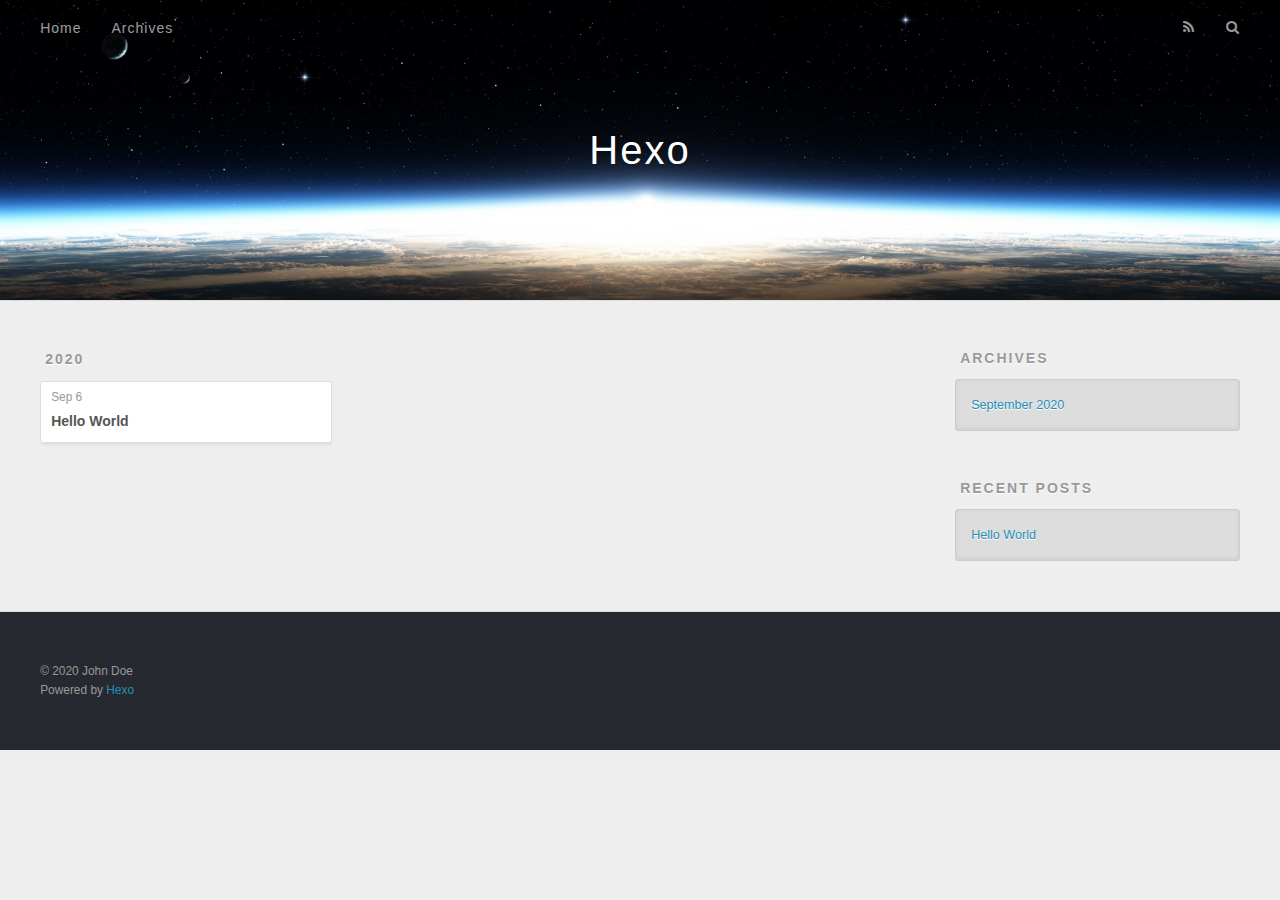
==== archives/index.html @ 48d52464 "Site updated: 2020-09-06 20:49:57" ====
<!DOCTYPE html>
<html>
<head>
  <meta charset="utf-8">
  

  
  <title>Archives | Hexo</title>
  <meta name="viewport" content="width=device-width, initial-scale=1, maximum-scale=1">
  <meta property="og:type" content="website">
<meta property="og:title" content="Hexo">
<meta property="og:url" content="http://example.com/archives/index.html">
<meta property="og:site_name" content="Hexo">
<meta property="og:locale" content="en_US">
<meta property="article:author" content="John Doe">
<meta name="twitter:card" content="summary">
  
    <link rel="alternate" href="/atom.xml" title="Hexo" type="application/atom+xml">
  
  
    <link rel="icon" href="/favicon.png">
  
  
    <link href="//fonts.googleapis.com/css?family=Source+Code+Pro" rel="stylesheet" type="text/css">
  
  
<link rel="stylesheet" href="/css/style.css">

<meta name="generator" content="Hexo 5.1.1"></head>

<body>
  <div id="container">
    <div id="wrap">
      <header id="header">
  <div id="banner"></div>
  <div id="header-outer" class="outer">
    <div id="header-title" class="inner">
      <h1 id="logo-wrap">
        <a href="/" id="logo">Hexo</a>
      </h1>
      
    </div>
    <div id="header-inner" class="inner">
      <nav id="main-nav">
        <a id="main-nav-toggle" class="nav-icon"></a>
        
          <a class="main-nav-link" href="/">Home</a>
        
          <a class="main-nav-link" href="/archives">Archives</a>
        
      </nav>
      <nav id="sub-nav">
        
          <a id="nav-rss-link" class="nav-icon" href="/atom.xml" title="RSS Feed"></a>
        
        <a id="nav-search-btn" class="nav-icon" title="Search"></a>
      </nav>
      <div id="search-form-wrap">
        <form action="//google.com/search" method="get" accept-charset="UTF-8" class="search-form"><input type="search" name="q" class="search-form-input" placeholder="Search"><button type="submit" class="search-form-submit">&#xF002;</button><input type="hidden" name="sitesearch" value="http://example.com"></form>
      </div>
    </div>
  </div>
</header>
      <div class="outer">
        <section id="main">
  
  
    
    
      
      
      <section class="archives-wrap">
        <div class="archive-year-wrap">
          <a href="/archives/2020" class="archive-year">2020</a>
        </div>
        <div class="archives">
    
    <article class="archive-article archive-type-post">
  <div class="archive-article-inner">
    <header class="archive-article-header">
      <a href="/2020/09/06/hello-world/" class="archive-article-date">
  <time datetime="2020-09-06T12:45:45.619Z" itemprop="datePublished">Sep 6</time>
</a>
      
  
    <h1 itemprop="name">
      <a class="archive-article-title" href="/2020/09/06/hello-world/">Hello World</a>
    </h1>
  

    </header>
  </div>
</article>
  
  
    </div></section>
  


</section>
        
          <aside id="sidebar">
  
    

  
    

  
    
  
    
  <div class="widget-wrap">
    <h3 class="widget-title">Archives</h3>
    <div class="widget">
      <ul class="archive-list"><li class="archive-list-item"><a class="archive-list-link" href="/archives/2020/09/">September 2020</a></li></ul>
    </div>
  </div>


  
    
  <div class="widget-wrap">
    <h3 class="widget-title">Recent Posts</h3>
    <div class="widget">
      <ul>
        
          <li>
            <a href="/2020/09/06/hello-world/">Hello World</a>
          </li>
        
      </ul>
    </div>
  </div>

  
</aside>
        
      </div>
      <footer id="footer">
  
  <div class="outer">
    <div id="footer-info" class="inner">
      &copy; 2020 John Doe<br>
      Powered by <a href="http://hexo.io/" target="_blank">Hexo</a>
    </div>
  </div>
</footer>
    </div>
    <nav id="mobile-nav">
  
    <a href="/" class="mobile-nav-link">Home</a>
  
    <a href="/archives" class="mobile-nav-link">Archives</a>
  
</nav>
    

<script src="//ajax.googleapis.com/ajax/libs/jquery/2.0.3/jquery.min.js"></script>


  
<link rel="stylesheet" href="/fancybox/jquery.fancybox.css">

  
<script src="/fancybox/jquery.fancybox.pack.js"></script>




<script src="/js/script.js"></script>




  </div>
</body>
</html>
---- css/style.css ----
body {
  width: 100%;
}
body:before,
body:after {
  content: "";
  display: table;
}
body:after {
  clear: both;
}
html,
body,
div,
span,
applet,
object,
iframe,
h1,
h2,
h3,
h4,
h5,
h6,
p,
blockquote,
pre,
a,
abbr,
acronym,
address,
big,
cite,
code,
del,
dfn,
em,
img,
ins,
kbd,
q,
s,
samp,
small,
strike,
strong,
sub,
sup,
tt,
var,
dl,
dt,
dd,
ol,
ul,
li,
fieldset,
form,
label,
legend,
table,
caption,
tbody,
tfoot,
thead,
tr,
th,
td {
  margin: 0;
  padding: 0;
  border: 0;
  outline: 0;
  font-weight: inherit;
  font-style: inherit;
  font-family: inherit;
  font-size: 100%;
  vertical-align: baseline;
}
body {
  line-height: 1;
  color: #000;
  background: #fff;
}
ol,
ul {
  list-style: none;
}
table {
  border-collapse: separate;
  border-spacing: 0;
  vertical-align: middle;
}
caption,
th,
td {
  text-align: left;
  font-weight: normal;
  vertical-align: middle;
}
a img {
  border: none;
}
input,
button {
  margin: 0;
  padding: 0;
}
input::-moz-focus-inner,
button::-moz-focus-inner {
  border: 0;
  padding: 0;
}
@font-face {
  font-family: FontAwesome;
  font-style: normal;
  font-weight: normal;
  src: url("fonts/fontawesome-webfont.eot?v=#4.0.3");
  src: url("fonts/fontawesome-webfont.eot?#iefix&v=#4.0.3") format("embedded-opentype"), url("fonts/fontawesome-webfont.woff?v=#4.0.3") format("woff"), url("fonts/fontawesome-webfont.ttf?v=#4.0.3") format("truetype"), url("fonts/fontawesome-webfont.svg#fontawesomeregular?v=#4.0.3") format("svg");
}
html,
body,
#container {
  height: 100%;
}
body {
  background: #eee;
  font: 14px -apple-system, BlinkMacSystemFont, "Segoe UI", "Roboto", "Oxygen", "Ubuntu", "Cantarell", "Fira Sans", "Droid Sans", "Helvetica Neue", sans-serif;
  -webkit-text-size-adjust: 100%;
}
.outer {
  max-width: 1220px;
  margin: 0 auto;
  padding: 0 20px;
}
.outer:before,
.outer:after {
  content: "";
  display: table;
}
.outer:after {
  clear: both;
}
.inner {
  display: inline;
  float: left;
  width: 98.33333333333333%;
  margin: 0 0.833333333333333%;
}
.left,
.alignleft {
  float: left;
}
.right,
.alignright {
  float: right;
}
.clear {
  clear: both;
}
#container {
  position: relative;
}
.mobile-nav-on {
  overflow: hidden;
}
#wrap {
  height: 100%;
  width: 100%;
  position: absolute;
  top: 0;
  left: 0;
  -webkit-transition: 0.2s ease-out;
  -moz-transition: 0.2s ease-out;
  -ms-transition: 0.2s ease-out;
  transition: 0.2s ease-out;
  z-index: 1;
  background: #eee;
}
.mobile-nav-on #wrap {
  left: 280px;
}
@media screen and (min-width: 768px) {
  #main {
    display: inline;
    float: left;
    width: 73.33333333333333%;
    margin: 0 0.833333333333333%;
  }
}
.article-date,
.article-category-link,
.archive-year,
.widget-title {
  text-decoration: none;
  text-transform: uppercase;
  letter-spacing: 2px;
  color: #999;
  margin-bottom: 1em;
  margin-left: 5px;
  line-height: 1em;
  text-shadow: 0 1px #fff;
  font-weight: bold;
}
.article-inner,
.archive-article-inner {
  background: #fff;
  -webkit-box-shadow: 1px 2px 3px #ddd;
  box-shadow: 1px 2px 3px #ddd;
  border: 1px solid #ddd;
  border-radius: 3px;
}
.article-entry h1,
.widget h1 {
  font-size: 2em;
}
.article-entry h2,
.widget h2 {
  font-size: 1.5em;
}
.article-entry h3,
.widget h3 {
  font-size: 1.3em;
}
.article-entry h4,
.widget h4 {
  font-size: 1.2em;
}
.article-entry h5,
.widget h5 {
  font-size: 1em;
}
.article-entry h6,
.widget h6 {
  font-size: 1em;
  color: #999;
}
.article-entry hr,
.widget hr {
  border: 1px dashed #ddd;
}
.article-entry strong,
.widget strong {
  font-weight: bold;
}
.article-entry em,
.widget em,
.article-entry cite,
.widget cite {
  font-style: italic;
}
.article-entry sup,
.widget sup,
.article-entry sub,
.widget sub {
  font-size: 0.75em;
  line-height: 0;
  position: relative;
  vertical-align: baseline;
}
.article-entry sup,
.widget sup {
  top: -0.5em;
}
.article-entry sub,
.widget sub {
  bottom: -0.2em;
}
.article-entry small,
.widget small {
  font-size: 0.85em;
}
.article-entry acronym,
.widget acronym,
.article-entry abbr,
.widget abbr {
  border-bottom: 1px dotted;
}
.article-entry ul,
.widget ul,
.article-entry ol,
.widget ol,
.article-entry dl,
.widget dl {
  margin: 0 20px;
  line-height: 1.6em;
}
.article-entry ul ul,
.widget ul ul,
.article-entry ol ul,
.widget ol ul,
.article-entry ul ol,
.widget ul ol,
.article-entry ol ol,
.widget ol ol {
  margin-top: 0;
  margin-bottom: 0;
}
.article-entry ul,
.widget ul {
  list-style: disc;
}
.article-entry ol,
.widget ol {
  list-style: decimal;
}
.article-entry dt,
.widget dt {
  font-weight: bold;
}
#header {
  height: 300px;
  position: relative;
  border-bottom: 1px solid #ddd;
}
#header:before,
#header:after {
  content: "";
  position: absolute;
  left: 0;
  right: 0;
  height: 40px;
}
#header:before {
  top: 0;
  background: -webkit-linear-gradient(rgba(0,0,0,0.2), transparent);
  background: -moz-linear-gradient(rgba(0,0,0,0.2), transparent);
  background: -ms-linear-gradient(rgba(0,0,0,0.2), transparent);
  background: linear-gradient(rgba(0,0,0,0.2), transparent);
}
#header:after {
  bottom: 0;
  background: -webkit-linear-gradient(transparent, rgba(0,0,0,0.2));
  background: -moz-linear-gradient(transparent, rgba(0,0,0,0.2));
  background: -ms-linear-gradient(transparent, rgba(0,0,0,0.2));
  background: linear-gradient(transparent, rgba(0,0,0,0.2));
}
#header-outer {
  height: 100%;
  position: relative;
}
#header-inner {
  position: relative;
  overflow: hidden;
}
#banner {
  position: absolute;
  top: 0;
  left: 0;
  width: 100%;
  height: 100%;
  background: url("images/banner.jpg") center #000;
  -webkit-background-size: cover;
  -moz-background-size: cover;
  background-size: cover;
  z-index: -1;
}
#header-title {
  text-align: center;
  height: 40px;
  position: absolute;
  top: 50%;
  left: 0;
  margin-top: -20px;
}
#logo,
#subtitle {
  text-decoration: none;
  color: #fff;
  font-weight: 300;
  text-shadow: 0 1px 4px rgba(0,0,0,0.3);
}
#logo {
  font-size: 40px;
  line-height: 40px;
  letter-spacing: 2px;
}
#subtitle {
  font-size: 16px;
  line-height: 16px;
  letter-spacing: 1px;
}
#subtitle-wrap {
  margin-top: 16px;
}
#main-nav {
  float: left;
  margin-left: -15px;
}
.nav-icon,
.main-nav-link {
  float: left;
  color: #fff;
  opacity: 0.6;
  text-decoration: none;
  text-shadow: 0 1px rgba(0,0,0,0.2);
  -webkit-transition: opacity 0.2s;
  -moz-transition: opacity 0.2s;
  -ms-transition: opacity 0.2s;
  transition: opacity 0.2s;
  display: block;
  padding: 20px 15px;
}
.nav-icon:hover,
.main-nav-link:hover {
  opacity: 1;
}
.nav-icon {
  font-family: FontAwesome;
  text-align: center;
  font-size: 14px;
  width: 14px;
  height: 14px;
  padding: 20px 15px;
  position: relative;
  cursor: pointer;
}
.main-nav-link {
  font-weight: 300;
  letter-spacing: 1px;
}
@media screen and (max-width: 479px) {
  .main-nav-link {
    display: none;
  }
}
#main-nav-toggle {
  display: none;
}
#main-nav-toggle:before {
  content: "\f0c9";
}
@media screen and (max-width: 479px) {
  #main-nav-toggle {
    display: block;
  }
}
#sub-nav {
  float: right;
  margin-right: -15px;
}
#nav-rss-link:before {
  content: "\f09e";
}
#nav-search-btn:before {
  content: "\f002";
}
#search-form-wrap {
  position: absolute;
  top: 15px;
  width: 150px;
  height: 30px;
  right: -150px;
  opacity: 0;
  -webkit-transition: 0.2s ease-out;
  -moz-transition: 0.2s ease-out;
  -ms-transition: 0.2s ease-out;
  transition: 0.2s ease-out;
}
#search-form-wrap.on {
  opacity: 1;
  right: 0;
}
@media screen and (max-width: 479px) {
  #search-form-wrap {
    width: 100%;
    right: -100%;
  }
}
.search-form {
  position: absolute;
  top: 0;
  left: 0;
  right: 0;
  background: #fff;
  padding: 5px 15px;
  border-radius: 15px;
  -webkit-box-shadow: 0 0 10px rgba(0,0,0,0.3);
  box-shadow: 0 0 10px rgba(0,0,0,0.3);
}
.search-form-input {
  border: none;
  background: none;
  color: #555;
  width: 100%;
  font: 13px -apple-system, BlinkMacSystemFont, "Segoe UI", "Roboto", "Oxygen", "Ubuntu", "Cantarell", "Fira Sans", "Droid Sans", "Helvetica Neue", sans-serif;
  outline: none;
}
.search-form-input::-webkit-search-results-decoration,
.search-form-input::-webkit-search-cancel-button {
  -webkit-appearance: none;
}
.search-form-submit {
  position: absolute;
  top: 50%;
  right: 10px;
  margin-top: -7px;
  font: 13px FontAwesome;
  border: none;
  background: none;
  color: #bbb;
  cursor: pointer;
}
.search-form-submit:hover,
.search-form-submit:focus {
  color: #777;
}
.article {
  margin: 50px 0;
}
.article-inner {
  overflow: hidden;
}
.article-meta:before,
.article-meta:after {
  content: "";
  display: table;
}
.article-meta:after {
  clear: both;
}
.article-date {
  float: left;
}
.article-category {
  float: left;
  line-height: 1em;
  color: #ccc;
  text-shadow: 0 1px #fff;
  margin-left: 8px;
}
.article-category:before {
  content: "\2022";
}
.article-category-link {
  margin: 0 12px 1em;
}
.article-header {
  padding: 20px 20px 0;
}
.article-title {
  text-decoration: none;
  font-size: 2em;
  font-weight: bold;
  color: #555;
  line-height: 1.1em;
  -webkit-transition: color 0.2s;
  -moz-transition: color 0.2s;
  -ms-transition: color 0.2s;
  transition: color 0.2s;
}
a.article-title:hover {
  color: #258fb8;
}
.article-entry {
  color: #555;
  padding: 0 20px;
}
.article-entry:before,
.article-entry:after {
  content: "";
  display: table;
}
.article-entry:after {
  clear: both;
}
.article-entry p,
.article-entry table {
  line-height: 1.6em;
  margin: 1.6em 0;
}
.article-entry h1,
.article-entry h2,
.article-entry h3,
.article-entry h4,
.article-entry h5,
.article-entry h6 {
  font-weight: bold;
}
.article-entry h1,
.article-entry h2,
.article-entry h3,
.article-entry h4,
.article-entry h5,
.article-entry h6 {
  line-height: 1.1em;
  margin: 1.1em 0;
}
.article-entry a {
  color: #258fb8;
  text-decoration: none;
}
.article-entry a:hover {
  text-decoration: underline;
}
.article-entry ul,
.article-entry ol,
.article-entry dl {
  margin-top: 1.6em;
  margin-bottom: 1.6em;
}
.article-entry img,
.article-entry video {
  max-width: 100%;
  height: auto;
  display: block;
  margin: auto;
}
.article-entry iframe {
  border: none;
}
.article-entry table {
  width: 100%;
  border-collapse: collapse;
  border-spacing: 0;
}
.article-entry th {
  font-weight: bold;
  border-bottom: 3px solid #ddd;
  padding-bottom: 0.5em;
}
.article-entry td {
  border-bottom: 1px solid #ddd;
  padding: 10px 0;
}
.article-entry blockquote {
  font-family: Georgia, "Times New Roman", serif;
  font-size: 1.4em;
  margin: 1.6em 20px;
  text-align: center;
}
.article-entry blockquote footer {
  font-size: 14px;
  margin: 1.6em 0;
  font-family: -apple-system, BlinkMacSystemFont, "Segoe UI", "Roboto", "Oxygen", "Ubuntu", "Cantarell", "Fira Sans", "Droid Sans", "Helvetica Neue", sans-serif;
}
.article-entry blockquote footer cite:before {
  content: "—";
  padding: 0 0.5em;
}
.article-entry .pullquote {
  text-align: left;
  width: 45%;
  margin: 0;
}
.article-entry .pullquote.left {
  margin-left: 0.5em;
  margin-right: 1em;
}
.article-entry .pullquote.right {
  margin-right: 0.5em;
  margin-left: 1em;
}
.article-entry .caption {
  color: #999;
  display: block;
  font-size: 0.9em;
  margin-top: 0.5em;
  position: relative;
  text-align: center;
}
.article-entry .video-container {
  position: relative;
  padding-top: 56.25%;
  height: 0;
  overflow: hidden;
}
.article-entry .video-container iframe,
.article-entry .video-container object,
.article-entry .video-container embed {
  position: absolute;
  top: 0;
  left: 0;
  width: 100%;
  height: 100%;
  margin-top: 0;
}
.article-more-link a {
  display: inline-block;
  line-height: 1em;
  padding: 6px 15px;
  border-radius: 15px;
  background: #eee;
  color: #999;
  text-shadow: 0 1px #fff;
  text-decoration: none;
}
.article-more-link a:hover {
  background: #258fb8;
  color: #fff;
  text-decoration: none;
  text-shadow: 0 1px #1e7293;
}
.article-footer {
  font-size: 0.85em;
  line-height: 1.6em;
  border-top: 1px solid #ddd;
  padding-top: 1.6em;
  margin: 0 20px 20px;
}
.article-footer:before,
.article-footer:after {
  content: "";
  display: table;
}
.article-footer:after {
  clear: both;
}
.article-footer a {
  color: #999;
  text-decoration: none;
}
.article-footer a:hover {
  color: #555;
}
.article-tag-list-item {
  float: left;
  margin-right: 10px;
}
.article-tag-list-link:before {
  content: "#";
}
.article-comment-link {
  float: right;
}
.article-comment-link:before {
  content: "\f075";
  font-family: FontAwesome;
  padding-right: 8px;
}
.article-share-link {
  cursor: pointer;
  float: right;
  margin-left: 20px;
}
.article-share-link:before {
  content: "\f064";
  font-family: FontAwesome;
  padding-right: 6px;
}
#article-nav {
  position: relative;
}
#article-nav:before,
#article-nav:after {
  content: "";
  display: table;
}
#article-nav:after {
  clear: both;
}
@media screen and (min-width: 768px) {
  #article-nav {
    margin: 50px 0;
  }
  #article-nav:before {
    width: 8px;
    height: 8px;
    position: absolute;
    top: 50%;
    left: 50%;
    margin-top: -4px;
    margin-left: -4px;
    content: "";
    border-radius: 50%;
    background: #ddd;
    -webkit-box-shadow: 0 1px 2px #fff;
    box-shadow: 0 1px 2px #fff;
  }
}
.article-nav-link-wrap {
  text-decoration: none;
  text-shadow: 0 1px #fff;
  color: #999;
  -webkit-box-sizing: border-box;
  -moz-box-sizing: border-box;
  box-sizing: border-box;
  margin-top: 50px;
  text-align: center;
  display: block;
}
.article-nav-link-wrap:hover {
  color: #555;
}
@media screen and (min-width: 768px) {
  .article-nav-link-wrap {
    width: 50%;
    margin-top: 0;
  }
}
@media screen and (min-width: 768px) {
  #article-nav-newer {
    float: left;
    text-align: right;
    padding-right: 20px;
  }
}
@media screen and (min-width: 768px) {
  #article-nav-older {
    float: right;
    text-align: left;
    padding-left: 20px;
  }
}
.article-nav-caption {
  text-transform: uppercase;
  letter-spacing: 2px;
  color: #ddd;
  line-height: 1em;
  font-weight: bold;
}
#article-nav-newer .article-nav-caption {
  margin-right: -2px;
}
.article-nav-title {
  font-size: 0.85em;
  line-height: 1.6em;
  margin-top: 0.5em;
}
.article-share-box {
  position: absolute;
  display: none;
  background: #fff;
  -webkit-box-shadow: 1px 2px 10px rgba(0,0,0,0.2);
  box-shadow: 1px 2px 10px rgba(0,0,0,0.2);
  border-radius: 3px;
  margin-left: -145px;
  overflow: hidden;
  z-index: 1;
}
.article-share-box.on {
  display: block;
}
.article-share-input {
  width: 100%;
  background: none;
  -webkit-box-sizing: border-box;
  -moz-box-sizing: border-box;
  box-sizing: border-box;
  font: 14px -apple-system, BlinkMacSystemFont, "Segoe UI", "Roboto", "Oxygen", "Ubuntu", "Cantarell", "Fira Sans", "Droid Sans", "Helvetica Neue", sans-serif;
  padding: 0 15px;
  color: #555;
  outline: none;
  border: 1px solid #ddd;
  border-radius: 3px 3px 0 0;
  height: 36px;
  line-height: 36px;
}
.article-share-links {
  background: #eee;
}
.article-share-links:before,
.article-share-links:after {
  content: "";
  display: table;
}
.article-share-links:after {
  clear: both;
}
.article-share-twitter,
.article-share-facebook,
.article-share-pinterest,
.article-share-google {
  width: 50px;
  height: 36px;
  display: block;
  float: left;
  position: relative;
  color: #999;
  text-shadow: 0 1px #fff;
}
.article-share-twitter:before,
.article-share-facebook:before,
.article-share-pinterest:before,
.article-share-google:before {
  font-size: 20px;
  font-family: FontAwesome;
  width: 20px;
  height: 20px;
  position: absolute;
  top: 50%;
  left: 50%;
  margin-top: -10px;
  margin-left: -10px;
  text-align: center;
}
.article-share-twitter:hover,
.article-share-facebook:hover,
.article-share-pinterest:hover,
.article-share-google:hover {
  color: #fff;
}
.article-share-twitter:before {
  content: "\f099";
}
.article-share-twitter:hover {
  background: #00aced;
  text-shadow: 0 1px #008abe;
}
.article-share-facebook:before {
  content: "\f09a";
}
.article-share-facebook:hover {
  background: #3b5998;
  text-shadow: 0 1px #2f477a;
}
.article-share-pinterest:before {
  content: "\f0d2";
}
.article-share-pinterest:hover {
  background: #cb2027;
  text-shadow: 0 1px #a21a1f;
}
.article-share-google:before {
  content: "\f0d5";
}
.article-share-google:hover {
  background: #dd4b39;
  text-shadow: 0 1px #be3221;
}
.article-gallery {
  background: #000;
  position: relative;
}
.article-gallery-photos {
  position: relative;
  overflow: hidden;
}
.article-gallery-img {
  display: none;
  max-width: 100%;
}
.article-gallery-img:first-child {
  display: block;
}
.article-gallery-img.loaded {
  position: absolute;
  display: block;
}
.article-gallery-img img {
  display: block;
  max-width: 100%;
  margin: 0 auto;
}
#comments {
  background: #fff;
  -webkit-box-shadow: 1px 2px 3px #ddd;
  box-shadow: 1px 2px 3px #ddd;
  padding: 20px;
  border: 1px solid #ddd;
  border-radius: 3px;
  margin: 50px 0;
}
#comments a {
  color: #258fb8;
}
.archives-wrap {
  margin: 50px 0;
}
.archives:before,
.archives:after {
  content: "";
  display: table;
}
.archives:after {
  clear: both;
}
.archive-year-wrap {
  margin-bottom: 1em;
}
.archives {
  -webkit-column-gap: 10px;
  -moz-column-gap: 10px;
  column-gap: 10px;
}
@media screen and (min-width: 480px) and (max-width: 767px) {
  .archives {
    -webkit-column-count: 2;
    -moz-column-count: 2;
    column-count: 2;
  }
}
@media screen and (min-width: 768px) {
  .archives {
    -webkit-column-count: 3;
    -moz-column-count: 3;
    column-count: 3;
  }
}
.archive-article {
  -webkit-column-break-inside: avoid;
  page-break-inside: avoid;
  overflow: hidden;
  break-inside: avoid-column;
}
.archive-article-inner {
  padding: 10px;
  margin-bottom: 15px;
}
.archive-article-title {
  text-decoration: none;
  font-weight: bold;
  color: #555;
  -webkit-transition: color 0.2s;
  -moz-transition: color 0.2s;
  -ms-transition: color 0.2s;
  transition: color 0.2s;
  line-height: 1.6em;
}
.archive-article-title:hover {
  color: #258fb8;
}
.archive-article-footer {
  margin-top: 1em;
}
.archive-article-date {
  color: #999;
  text-decoration: none;
  font-size: 0.85em;
  line-height: 1em;
  margin-bottom: 0.5em;
  display: block;
}
#page-nav {
  margin: 50px auto;
  background: #fff;
  -webkit-box-shadow: 1px 2px 3px #ddd;
  box-shadow: 1px 2px 3px #ddd;
  border: 1px solid #ddd;
  border-radius: 3px;
  text-align: center;
  color: #999;
  overflow: hidden;
}
#page-nav:before,
#page-nav:after {
  content: "";
  display: table;
}
#page-nav:after {
  clear: both;
}
#page-nav a,
#page-nav span {
  padding: 10px 20px;
  line-height: 1;
  height: 2ex;
}
#page-nav a {
  color: #999;
  text-decoration: none;
}
#page-nav a:hover {
  background: #999;
  color: #fff;
}
#page-nav .prev {
  float: left;
}
#page-nav .next {
  float: right;
}
#page-nav .page-number {
  display: inline-block;
}
@media screen and (max-width: 479px) {
  #page-nav .page-number {
    display: none;
  }
}
#page-nav .current {
  color: #555;
  font-weight: bold;
}
#page-nav .space {
  color: #ddd;
}
#footer {
  background: #262a30;
  padding: 50px 0;
  border-top: 1px solid #ddd;
  color: #999;
}
#footer a {
  color: #258fb8;
  text-decoration: none;
}
#footer a:hover {
  text-decoration: underline;
}
#footer-info {
  line-height: 1.6em;
  font-size: 0.85em;
}
.article-entry pre,
.article-entry .highlight {
  background: #2d2d2d;
  margin: 0 -20px;
  padding: 15px 20px;
  border-style: solid;
  border-color: #ddd;
  border-width: 1px 0;
  overflow: auto;
  color: #ccc;
  line-height: 22.400000000000002px;
}
.article-entry .highlight .gutter pre,
.article-entry .gist .gist-file .gist-data .line-numbers {
  color: #666;
  font-size: 0.85em;
}
.article-entry pre,
.article-entry code {
  font-family: "Source Code Pro", Consolas, Monaco, Menlo, Consolas, monospace;
}
.article-entry code {
  background: #eee;
  text-shadow: 0 1px #fff;
  padding: 0 0.3em;
}
.article-entry pre code {
  background: none;
  text-shadow: none;
  padding: 0;
}
.article-entry .highlight pre {
  border: none;
  margin: 0;
  padding: 0;
}
.article-entry .highlight table {
  margin: 0;
  width: auto;
}
.article-entry .highlight td {
  border: none;
  padding: 0;
}
.article-entry .highlight figcaption {
  font-size: 0.85em;
  color: #999;
  line-height: 1em;
  margin-bottom: 1em;
}
.article-entry .highlight figcaption:before,
.article-entry .highlight figcaption:after {
  content: "";
  display: table;
}
.article-entry .highlight figcaption:after {
  clear: both;
}
.article-entry .highlight figcaption a {
  float: right;
}
.article-entry .highlight .gutter pre {
  text-align: right;
  padding-right: 20px;
}
.article-entry .highlight .line {
  height: 22.400000000000002px;
}
.article-entry .highlight .line.marked {
  background: #515151;
}
.article-entry .gist {
  margin: 0 -20px;
  border-style: solid;
  border-color: #ddd;
  border-width: 1px 0;
  background: #2d2d2d;
  padding: 15px 20px 15px 0;
}
.article-entry .gist .gist-file {
  border: none;
  font-family: "Source Code Pro", Consolas, Monaco, Menlo, Consolas, monospace;
  margin: 0;
}
.article-entry .gist .gist-file .gist-data {
  background: none;
  border: none;
}
.article-entry .gist .gist-file .gist-data .line-numbers {
  background: none;
  border: none;
  padding: 0 20px 0 0;
}
.article-entry .gist .gist-file .gist-data .line-data {
  padding: 0 !important;
}
.article-entry .gist .gist-file .highlight {
  margin: 0;
  padding: 0;
  border: none;
}
.article-entry .gist .gist-file .gist-meta {
  background: #2d2d2d;
  color: #999;
  font: 0.85em -apple-system, BlinkMacSystemFont, "Segoe UI", "Roboto", "Oxygen", "Ubuntu", "Cantarell", "Fira Sans", "Droid Sans", "Helvetica Neue", sans-serif;
  text-shadow: 0 0;
  padding: 0;
  margin-top: 1em;
  margin-left: 20px;
}
.article-entry .gist .gist-file .gist-meta a {
  color: #258fb8;
  font-weight: normal;
}
.article-entry .gist .gist-file .gist-meta a:hover {
  text-decoration: underline;
}
pre .comment,
pre .title {
  color: #999;
}
pre .variable,
pre .attribute,
pre .tag,
pre .regexp,
pre .ruby .constant,
pre .xml .tag .title,
pre .xml .pi,
pre .xml .doctype,
pre .html .doctype,
pre .css .id,
pre .css .class,
pre .css .pseudo {
  color: #f2777a;
}
pre .number,
pre .preprocessor,
pre .built_in,
pre .literal,
pre .params,
pre .constant {
  color: #f99157;
}
pre .class,
pre .ruby .class .title,
pre .css .rules .attribute {
  color: #9c9;
}
pre .string,
pre .value,
pre .inheritance,
pre .header,
pre .ruby .symbol,
pre .xml .cdata {
  color: #9c9;
}
pre .css .hexcolor {
  color: #6cc;
}
pre .function,
pre .python .decorator,
pre .python .title,
pre .ruby .function .title,
pre .ruby .title .keyword,
pre .perl .sub,
pre .javascript .title,
pre .coffeescript .title {
  color: #69c;
}
pre .keyword,
pre .javascript .function {
  color: #c9c;
}
@media screen and (max-width: 479px) {
  #mobile-nav {
    position: absolute;
    top: 0;
    left: 0;
    width: 280px;
    height: 100%;
    background: #191919;
    border-right: 1px solid #fff;
  }
}
@media screen and (max-width: 479px) {
  .mobile-nav-link {
    display: block;
    color: #999;
    text-decoration: none;
    padding: 15px 20px;
    font-weight: bold;
  }
  .mobile-nav-link:hover {
    color: #fff;
  }
}
@media screen and (min-width: 768px) {
  #sidebar {
    display: inline;
    float: left;
    width: 23.333333333333332%;
    margin: 0 0.833333333333333%;
  }
}
.widget-wrap {
  margin: 50px 0;
}
.widget {
  color: #777;
  text-shadow: 0 1px #fff;
  background: #ddd;
  -webkit-box-shadow: 0 -1px 4px #ccc inset;
  box-shadow: 0 -1px 4px #ccc inset;
  border: 1px solid #ccc;
  padding: 15px;
  border-radius: 3px;
}
.widget a {
  color: #258fb8;
  text-decoration: none;
}
.widget a:hover {
  text-decoration: underline;
}
.widget ul ul,
.widget ol ul,
.widget dl ul,
.widget ul ol,
.widget ol ol,
.widget dl ol,
.widget ul dl,
.widget ol dl,
.widget dl dl {
  margin-left: 15px;
  list-style: disc;
}
.widget {
  line-height: 1.6em;
  word-wrap: break-word;
  font-size: 0.9em;
}
.widget ul,
.widget ol {
  list-style: none;
  margin: 0;
}
.widget ul ul,
.widget ol ul,
.widget ul ol,
.widget ol ol {
  margin: 0 20px;
}
.widget ul ul,
.widget ol ul {
  list-style: disc;
}
.widget ul ol,
.widget ol ol {
  list-style: decimal;
}
.category-list-count,
.tag-list-count,
.archive-list-count {
  padding-left: 5px;
  color: #999;
  font-size: 0.85em;
}
.category-list-count:before,
.tag-list-count:before,
.archive-list-count:before {
  content: "(";
}
.category-list-count:after,
.tag-list-count:after,
.archive-list-count:after {
  content: ")";
}
.tagcloud a {
  margin-right: 5px;
  display: inline-block;
}
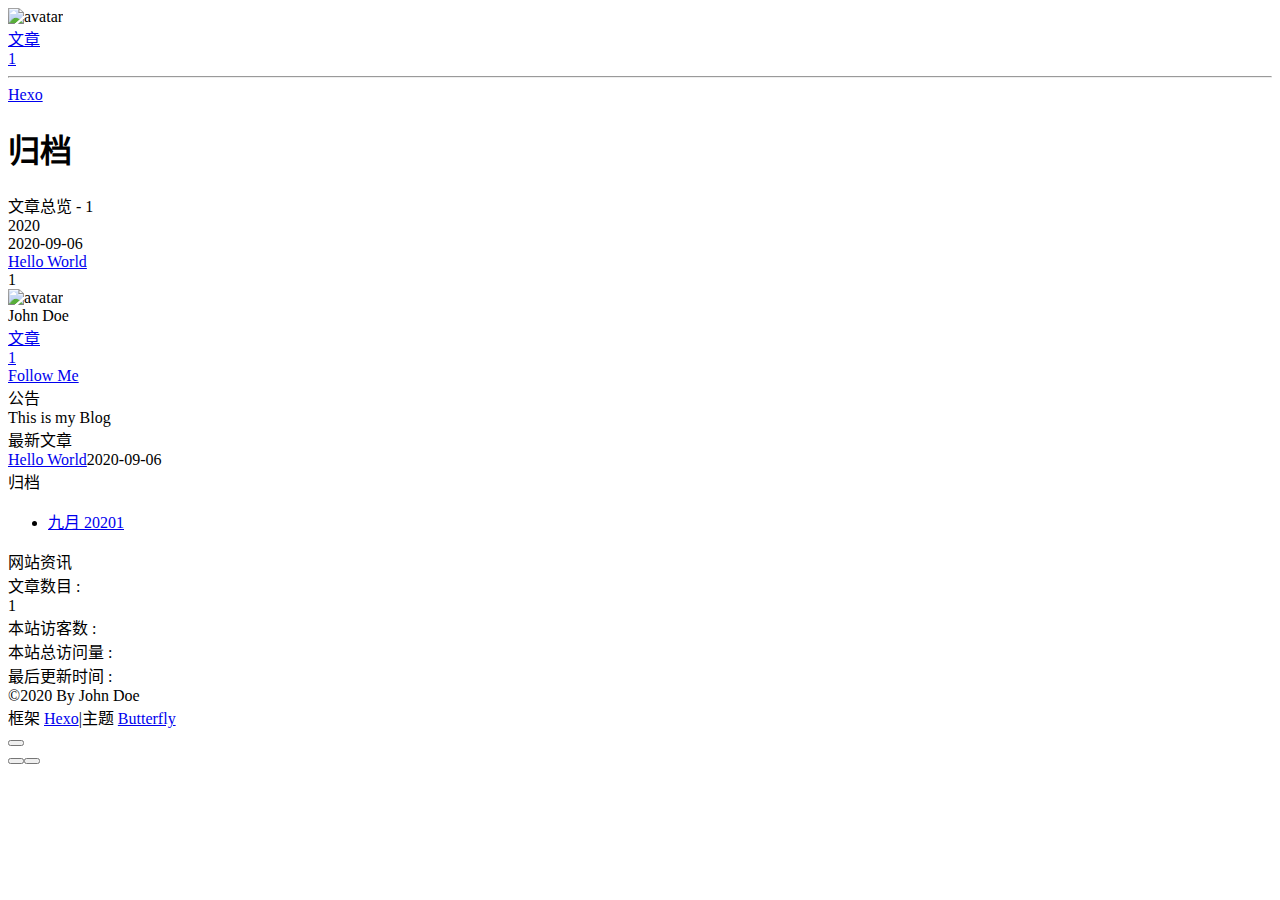
==== commit f7d5ec9c: "Site updated: 2020-09-06 21:33:34" ====
--- a/archives/index.html
+++ b/archives/index.html
@@ -1,178 +1,122 @@
-<!DOCTYPE html>
-<html>
-<head>
-  <meta charset="utf-8">
-  
+<!DOCTYPE html><html lang="zh-CN" data-theme="light"><head><meta charset="UTF-8"><meta http-equiv="X-UA-Compatible" content="IE=edge"><meta name="viewport" content="width=device-width,initial-scale=1"><title>归档 | Hexo</title><meta name="description"><meta name="author" content="John Doe"><meta name="copyright" content="John Doe"><meta name="format-detection" content="telephone=no"><meta name="theme-color" content="#ffffff"><meta http-equiv="Cache-Control" content="no-transform"><meta http-equiv="Cache-Control" content="no-siteapp"><link rel="shortcut icon" href="/img/favicon.png"><link rel="canonical" href="http://example.com/archives/"><link rel="preconnect" href="//cdn.jsdelivr.net"/><link rel="preconnect" href="//busuanzi.ibruce.info"/><meta property="og:type" content="website"><meta property="og:title" content="归档"><meta property="og:url" content="http://example.com/archives/"><meta property="og:site_name" content="Hexo"><meta property="og:description"><meta property="og:image" content="http://example.com/null"><meta property="article:published_time" content="2020-09-06T13:33:33.658Z"><meta property="article:modified_time" content="2020-09-06T13:33:33.658Z"><meta name="twitter:card" content="summary"><link rel="stylesheet" href="/css/index.css"><link rel="stylesheet" href="https://cdn.jsdelivr.net/npm/@fortawesome/fontawesome-free/css/all.min.css"><link rel="stylesheet" href="https://cdn.jsdelivr.net/npm/@fancyapps/fancybox@latest/dist/jquery.fancybox.min.css"><script>var GLOBAL_CONFIG = { 
+  root: '/',
+  hexoversion: '5.1.1',
+  algolia: undefined,
+  localSearch: undefined,
+  translate: undefined,
+  noticeOutdate: undefined,
+  highlight: {"plugin":"highlighjs","highlightCopy":true,"highlightLang":true},
+  copy: {
+    success: '复制成功',
+    error: '复制错误',
+    noSupport: '浏览器不支持'
+  },
+  bookmark: {
+    message_prev: '按',
+    message_next: '键将本页加入书签'
+  },
+  runtime: '',
+  date_suffix: {"one_hour":"刚刚","hours":"小时前","day":"天前"},
+  copyright: undefined,
+  ClickShowText: undefined,
+  medium_zoom: false,
+  fancybox: true,
+  Snackbar: undefined,
+  justifiedGallery: {
+    js: 'https://cdn.jsdelivr.net/npm/justifiedGallery/dist/js/jquery.justifiedGallery.min.js',
+    css: 'https://cdn.jsdelivr.net/npm/justifiedGallery/dist/css/justifiedGallery.min.css'
+  },
+  baiduPush: false,
+  isPhotoFigcaption: false,
+  islazyload: false,
+  isanchor: false
+};
 
-  
-  <title>Archives | Hexo</title>
-  <meta name="viewport" content="width=device-width, initial-scale=1, maximum-scale=1">
-  <meta property="og:type" content="website">
-<meta property="og:title" content="Hexo">
-<meta property="og:url" content="http://example.com/archives/index.html">
-<meta property="og:site_name" content="Hexo">
-<meta property="og:locale" content="en_US">
-<meta property="article:author" content="John Doe">
-<meta name="twitter:card" content="summary">
-  
-    <link rel="alternate" href="/atom.xml" title="Hexo" type="application/atom+xml">
-  
-  
-    <link rel="icon" href="/favicon.png">
-  
-  
-    <link href="//fonts.googleapis.com/css?family=Source+Code+Pro" rel="stylesheet" type="text/css">
-  
-  
-<link rel="stylesheet" href="/css/style.css">
+var saveToLocal = {
+  set: function setWithExpiry(key, value, ttl) {
+    const now = new Date()
+    const expiryDay = ttl * 86400000
+    const item = {
+      value: value,
+      expiry: now.getTime() + expiryDay,
+    }
+    localStorage.setItem(key, JSON.stringify(item))
+    },
 
-<meta name="generator" content="Hexo 5.1.1"></head>
+  get: function getWithExpiry(key) {
+    const itemStr = localStorage.getItem(key)
 
-<body>
-  <div id="container">
-    <div id="wrap">
-      <header id="header">
-  <div id="banner"></div>
-  <div id="header-outer" class="outer">
-    <div id="header-title" class="inner">
-      <h1 id="logo-wrap">
-        <a href="/" id="logo">Hexo</a>
-      </h1>
-      
-    </div>
-    <div id="header-inner" class="inner">
-      <nav id="main-nav">
-        <a id="main-nav-toggle" class="nav-icon"></a>
-        
-          <a class="main-nav-link" href="/">Home</a>
-        
-          <a class="main-nav-link" href="/archives">Archives</a>
-        
-      </nav>
-      <nav id="sub-nav">
-        
-          <a id="nav-rss-link" class="nav-icon" href="/atom.xml" title="RSS Feed"></a>
-        
-        <a id="nav-search-btn" class="nav-icon" title="Search"></a>
-      </nav>
-      <div id="search-form-wrap">
-        <form action="//google.com/search" method="get" accept-charset="UTF-8" class="search-form"><input type="search" name="q" class="search-form-input" placeholder="Search"><button type="submit" class="search-form-submit">&#xF002;</button><input type="hidden" name="sitesearch" value="http://example.com"></form>
-      </div>
-    </div>
-  </div>
-</header>
-      <div class="outer">
-        <section id="main">
-  
-  
-    
-    
-      
-      
-      <section class="archives-wrap">
-        <div class="archive-year-wrap">
-          <a href="/archives/2020" class="archive-year">2020</a>
-        </div>
-        <div class="archives">
-    
-    <article class="archive-article archive-type-post">
-  <div class="archive-article-inner">
-    <header class="archive-article-header">
-      <a href="/2020/09/06/hello-world/" class="archive-article-date">
-  <time datetime="2020-09-06T12:45:45.619Z" itemprop="datePublished">Sep 6</time>
-</a>
-      
-  
-    <h1 itemprop="name">
-      <a class="archive-article-title" href="/2020/09/06/hello-world/">Hello World</a>
-    </h1>
-  
+    if (!itemStr) {
+      return undefined
+    }
+    const item = JSON.parse(itemStr)
+    const now = new Date()
 
-    </header>
-  </div>
-</article>
-  
-  
-    </div></section>
-  
+    if (now.getTime() > item.expiry) {
+      localStorage.removeItem(key)
+      return undefined
+    }
+    return item.value
+  }
+}</script><script id="config_change">var GLOBAL_CONFIG_SITE = { 
+  isPost: false,
+  isHome: false,
+  isHighlightShrink: false,
+  isSidebar: false,
+  postUpdate: '2020-09-06 21:33:33'
+}</script><noscript><style type="text/css">
+#nav {
+  opacity: 1
+}
+.justified-gallery img {
+  opacity: 1
+}
+</style></noscript><script>var activateDarkMode = function () {
+  document.documentElement.setAttribute('data-theme', 'dark')
+  if (document.querySelector('meta[name="theme-color"]') !== null) {
+    document.querySelector('meta[name="theme-color"]').setAttribute('content', '#0d0d0d')
+  }
+}
+var activateLightMode = function () {
+  document.documentElement.setAttribute('data-theme', 'light')
+  if (document.querySelector('meta[name="theme-color"]') !== null) {
+    document.querySelector('meta[name="theme-color"]').setAttribute('content', '#ffffff')
+  }
+}
 
+var autoChangeMode = 'false'
+var t = saveToLocal.get('theme')
+if (autoChangeMode === '1') {
+  var isDarkMode = window.matchMedia('(prefers-color-scheme: dark)').matches
+  var isLightMode = window.matchMedia('(prefers-color-scheme: light)').matches
+  var isNotSpecified = window.matchMedia('(prefers-color-scheme: no-preference)').matches
+  var hasNoSupport = !isDarkMode && !isLightMode && !isNotSpecified
 
-</section>
-        
-          <aside id="sidebar">
-  
-    
-
-  
-    
-
-  
-    
-  
-    
-  <div class="widget-wrap">
-    <h3 class="widget-title">Archives</h3>
-    <div class="widget">
-      <ul class="archive-list"><li class="archive-list-item"><a class="archive-list-link" href="/archives/2020/09/">September 2020</a></li></ul>
-    </div>
-  </div>
-
-
-  
-    
-  <div class="widget-wrap">
-    <h3 class="widget-title">Recent Posts</h3>
-    <div class="widget">
-      <ul>
-        
-          <li>
-            <a href="/2020/09/06/hello-world/">Hello World</a>
-          </li>
-        
-      </ul>
-    </div>
-  </div>
-
-  
-</aside>
-        
-      </div>
-      <footer id="footer">
-  
-  <div class="outer">
-    <div id="footer-info" class="inner">
-      &copy; 2020 John Doe<br>
-      Powered by <a href="http://hexo.io/" target="_blank">Hexo</a>
-    </div>
-  </div>
-</footer>
-    </div>
-    <nav id="mobile-nav">
-  
-    <a href="/" class="mobile-nav-link">Home</a>
-  
-    <a href="/archives" class="mobile-nav-link">Archives</a>
-  
-</nav>
-    
-
-<script src="//ajax.googleapis.com/ajax/libs/jquery/2.0.3/jquery.min.js"></script>
-
-
-  
-<link rel="stylesheet" href="/fancybox/jquery.fancybox.css">
-
-  
-<script src="/fancybox/jquery.fancybox.pack.js"></script>
-
-
-
-
-<script src="/js/script.js"></script>
-
-
-
-
-  </div>
-</body>
-</html>+  if (t === undefined) {
+    if (isLightMode) activateLightMode()
+    else if (isDarkMode) activateDarkMode()
+    else if (isNotSpecified || hasNoSupport) {
+      var now = new Date()
+      var hour = now.getHours()
+      var isNight = hour <= 6 || hour >= 18
+      isNight ? activateDarkMode() : activateLightMode()
+    }
+    window.matchMedia('(prefers-color-scheme: dark)').addListener(function (e) {
+      if (saveToLocal.get('theme') === undefined) {
+        e.matches ? activateDarkMode() : activateLightMode()
+      }
+    })
+  } else if (t === 'light') activateLightMode()
+  else activateDarkMode()
+} else if (autoChangeMode === '2') {
+  now = new Date()
+  hour = now.getHours()
+  isNight = hour <= 6 || hour >= 18
+  if (t === undefined) isNight ? activateDarkMode() : activateLightMode()
+  else if (t === 'light') activateLightMode()
+  else activateDarkMode()
+} else {
+  if (t === 'dark') activateDarkMode()
+  else if (t === 'light') activateLightMode()
+}</script><meta name="generator" content="Hexo 5.1.1"><link rel="alternate" href="/atom.xml" title="Hexo" type="application/atom+xml">
+</head><body><div id="mobile-sidebar"><div id="menu_mask"></div><div id="mobile-sidebar-menus"><div class="mobile_author_icon"><img class="avatar-img" src="/null" onerror="onerror=null;src='/img/friend_404.gif'" alt="avatar"/></div><div class="mobile_post_data"><div class="mobile_data_item is-center"><div class="mobile_data_link"><a href="/archives/"><div class="headline">文章</div><div class="length_num">1</div></a></div></div></div><hr/></div></div><div id="body-wrap"><header class="not-index-bg" id="page-header"><nav id="nav"><span id="blog_name"><a id="site-name" href="/">Hexo</a></span><span id="menus"><span class="close" id="toggle-menu"><a class="site-page"><i class="fas fa-bars fa-fw"></i></a></span></span></nav><div id="page_site-info"><h1 id="site_title">归档</h1></div></header><main class="layout_page" id="content-inner"><div id="archive"><div class="article-sort-title">文章总览 - 1</div><div class="article-sort"><div class="article-sort-item year">2020</div><div class="article-sort-item"><div class="article-sort-item-info"><div class="article-sort-item-time"><i class="far fa-calendar-alt"></i><time class="post-meta-date-created" datetime="2020-09-06T12:45:45.619Z" title="发表于 2020-09-06 20:45:45">2020-09-06</time></div><a class="article-sort-item-title" href="/2020/09/06/hello-world/" title="Hello World">Hello World</a></div></div></div><nav id="pagination"><div class="pagination"><span class="page-number current">1</span></div></nav></div><div class="aside_content" id="aside_content"><div class="card-widget card-info"><div class="card-content"><div class="card-info-avatar is-center"><img class="avatar-img" src="/null" onerror="this.onerror=null;this.src='/img/friend_404.gif'" alt="avatar"/><div class="author-info__name">John Doe</div><div class="author-info__description"></div></div><div class="card-info-data"><div class="card-info-data-item is-center"><a href="/archives/"><div class="headline">文章</div><div class="length_num">1</div></a></div></div><a class="button--animated" id="card-info-btn" target="_blank" rel="noopener" href="https://github.com/xxxxxx"><i class="fab fa-github"></i><span>Follow Me</span></a></div></div><div class="sticky_layout"><div class="card-widget card-announcement"><div class="card-content"><div class="item-headline"><i class="fas fa-bullhorn card-announcement-animation"></i><span>公告</span></div><div class="announcement_content">This is my Blog</div></div></div><div class="card-widget card-recent-post"><div class="card-content"><div class="item-headline"><i class="fas fa-history"></i><span>最新文章</span></div><div class="aside-list"><div class="aside-list-item"><div class="content"><a class="title" href="/2020/09/06/hello-world/" title="Hello World">Hello World</a><time datetime="2020-09-06T12:45:45.619Z" title="发表于 2020-09-06 20:45:45">2020-09-06</time></div></div></div></div></div><div class="card-widget card-archives"><div class="card-content"><div class="item-headline"><i class="fas fa-archive"></i><span>归档</span></div><ul class="card-archive-list"><li class="card-archive-list-item"><a class="card-archive-list-link" href="/archives/2020/09/"><span class="card-archive-list-date">九月 2020</span><span class="card-archive-list-count">1</span></a></li></ul></div></div><div class="card-widget card-webinfo"><div class="card-content"><div class="item-headline"><i class="fas fa-chart-line"></i><span>网站资讯</span></div><div class="webinfo"><div class="webinfo-item"><div class="item-name">文章数目 :</div><div class="item-count">1</div></div><div class="webinfo-item"><div class="item-name">本站访客数 :</div><div class="item-count" id="busuanzi_value_site_uv"></div></div><div class="webinfo-item"><div class="item-name">本站总访问量 :</div><div class="item-count" id="busuanzi_value_site_pv"></div></div><div class="webinfo-item"><div class="item-name">最后更新时间 :</div><div class="item-count" id="last-push-date" data-lastPushDate="2020-09-06T13:33:33.661Z"></div></div></div></div></div></div></div></main><footer id="footer" data-type="color"><div id="footer-wrap"><div class="copyright">&copy;2020 By John Doe</div><div class="framework-info"><span>框架 </span><a target="_blank" rel="noopener" href="https://hexo.io">Hexo</a><span class="footer-separator">|</span><span>主题 </span><a target="_blank" rel="noopener" href="https://github.com/jerryc127/hexo-theme-butterfly">Butterfly</a></div></div></footer></div><section id="rightside"><div id="rightside-config-hide"><button id="darkmode" type="button" title="浅色和深色模式转换"><i class="fas fa-adjust"></i></button></div><div id="rightside-config-show"><button id="rightside_config" type="button" title="设置"><i class="fas fa-cog"></i></button><button id="go-up" type="button" title="回到顶部"><i class="fas fa-arrow-up"></i></button></div></section><div><script src="https://cdn.jsdelivr.net/npm/jquery@latest/dist/jquery.min.js"></script><script src="/js/utils.js"></script><script src="/js/main.js"></script><script src="https://cdn.jsdelivr.net/npm/@fancyapps/fancybox@latest/dist/jquery.fancybox.min.js"></script><div class="js-pjax"><script async src="//busuanzi.ibruce.info/busuanzi/2.3/busuanzi.pure.mini.js"></script></div></div></body></html>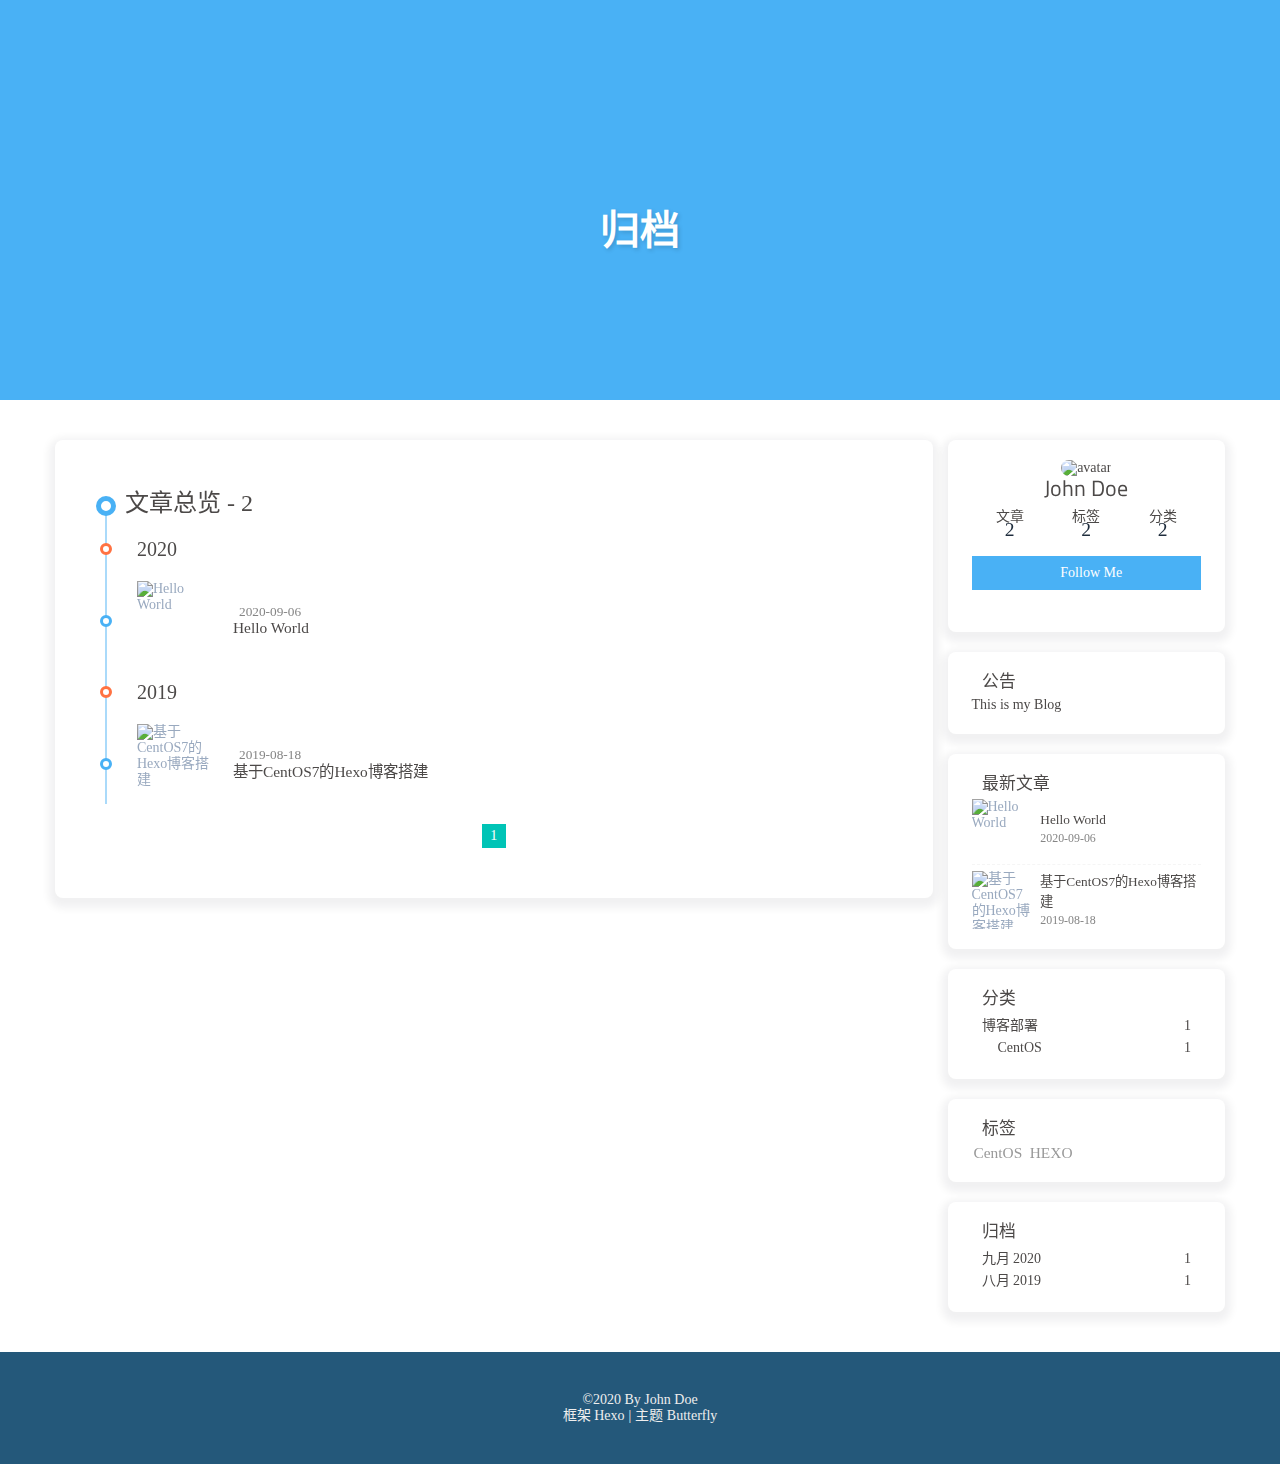
==== commit cd09ab6e: "Site updated: 2020-09-06 21:35:59" ====
--- a/archives/index.html
+++ b/archives/index.html
@@ -1,9 +1,9 @@
-<!DOCTYPE html><html lang="zh-CN" data-theme="light"><head><meta charset="UTF-8"><meta http-equiv="X-UA-Compatible" content="IE=edge"><meta name="viewport" content="width=device-width,initial-scale=1"><title>归档 | Hexo</title><meta name="description"><meta name="author" content="John Doe"><meta name="copyright" content="John Doe"><meta name="format-detection" content="telephone=no"><meta name="theme-color" content="#ffffff"><meta http-equiv="Cache-Control" content="no-transform"><meta http-equiv="Cache-Control" content="no-siteapp"><link rel="shortcut icon" href="/img/favicon.png"><link rel="canonical" href="http://example.com/archives/"><link rel="preconnect" href="//cdn.jsdelivr.net"/><link rel="preconnect" href="//busuanzi.ibruce.info"/><meta property="og:type" content="website"><meta property="og:title" content="归档"><meta property="og:url" content="http://example.com/archives/"><meta property="og:site_name" content="Hexo"><meta property="og:description"><meta property="og:image" content="http://example.com/null"><meta property="article:published_time" content="2020-09-06T13:33:33.658Z"><meta property="article:modified_time" content="2020-09-06T13:33:33.658Z"><meta name="twitter:card" content="summary"><link rel="stylesheet" href="/css/index.css"><link rel="stylesheet" href="https://cdn.jsdelivr.net/npm/@fortawesome/fontawesome-free/css/all.min.css"><link rel="stylesheet" href="https://cdn.jsdelivr.net/npm/@fancyapps/fancybox@latest/dist/jquery.fancybox.min.css"><script>var GLOBAL_CONFIG = { 
+<!DOCTYPE html><html lang="zh-CN" data-theme="light"><head><meta charset="UTF-8"><meta http-equiv="X-UA-Compatible" content="IE=edge"><meta name="viewport" content="width=device-width,initial-scale=1"><title>归档 | Hexo</title><meta name="description"><meta name="author" content="John Doe"><meta name="copyright" content="John Doe"><meta name="format-detection" content="telephone=no"><meta name="theme-color" content="#ffffff"><meta http-equiv="Cache-Control" content="no-transform"><meta http-equiv="Cache-Control" content="no-siteapp"><link rel="shortcut icon" href="/img/favicon.png"><link rel="canonical" href="http://example.com/archives/"><link rel="preconnect" href="//cdn.jsdelivr.net"/><link rel="preconnect" href="//fonts.googleapis.com" crossorigin="crossorigin"/><link rel="preconnect" href="//busuanzi.ibruce.info"/><link rel="preconnect" href="//zz.bdstatic.com"/><meta property="og:type" content="website"><meta property="og:title" content="归档"><meta property="og:url" content="http://example.com/archives/"><meta property="og:site_name" content="Hexo"><meta property="og:description"><meta property="og:image" content="http://example.com/img/avatar.png"><meta property="article:published_time" content="2020-09-06T13:35:58.578Z"><meta property="article:modified_time" content="2020-09-06T13:35:58.578Z"><meta name="twitter:card" content="summary"><link rel="stylesheet" href="/css/index.css"><link rel="stylesheet" href="https://cdn.jsdelivr.net/npm/@fortawesome/fontawesome-free/css/all.min.css"><link rel="stylesheet" href="https://cdn.jsdelivr.net/npm/@fancyapps/fancybox@latest/dist/jquery.fancybox.min.css"><link rel="stylesheet" href="https://fonts.googleapis.com/css?family=Titillium+Web"><script>var GLOBAL_CONFIG = { 
   root: '/',
   hexoversion: '5.1.1',
   algolia: undefined,
   localSearch: undefined,
-  translate: undefined,
+  translate: {"defaultEncoding":2,"translateDelay":0,"msgToTraditionalChinese":"繁","msgToSimplifiedChinese":"簡"},
   noticeOutdate: undefined,
   highlight: {"plugin":"highlighjs","highlightCopy":true,"highlightLang":true},
   copy: {
@@ -15,21 +15,21 @@
     message_prev: '按',
     message_next: '键将本页加入书签'
   },
-  runtime: '',
+  runtime: '天',
   date_suffix: {"one_hour":"刚刚","hours":"小时前","day":"天前"},
   copyright: undefined,
-  ClickShowText: undefined,
-  medium_zoom: false,
-  fancybox: true,
+  ClickShowText: {"text":"富强,民主,文明,和谐,自由,平等,公正,法治,爱国,敬业,诚信,友善","fontSize":"15px"},
+  medium_zoom: [object Object],
+  fancybox: [object Object],
   Snackbar: undefined,
   justifiedGallery: {
     js: 'https://cdn.jsdelivr.net/npm/justifiedGallery/dist/js/jquery.justifiedGallery.min.js',
     css: 'https://cdn.jsdelivr.net/npm/justifiedGallery/dist/css/justifiedGallery.min.css'
   },
-  baiduPush: false,
+  baiduPush: [object Object],
   isPhotoFigcaption: false,
-  islazyload: false,
-  isanchor: false
+  islazyload: ,
+  isanchor: true
 };
 
 var saveToLocal = {
@@ -61,9 +61,9 @@
 }</script><script id="config_change">var GLOBAL_CONFIG_SITE = { 
   isPost: false,
   isHome: false,
-  isHighlightShrink: false,
+  isHighlightShrink: true,
   isSidebar: false,
-  postUpdate: '2020-09-06 21:33:33'
+  postUpdate: '2020-09-06 21:35:58'
 }</script><noscript><style type="text/css">
 #nav {
   opacity: 1
@@ -84,7 +84,7 @@
   }
 }
 
-var autoChangeMode = 'false'
+var autoChangeMode = '1'
 var t = saveToLocal.get('theme')
 if (autoChangeMode === '1') {
   var isDarkMode = window.matchMedia('(prefers-color-scheme: dark)').matches
@@ -119,4 +119,7 @@
   if (t === 'dark') activateDarkMode()
   else if (t === 'light') activateLightMode()
 }</script><meta name="generator" content="Hexo 5.1.1"><link rel="alternate" href="/atom.xml" title="Hexo" type="application/atom+xml">
-</head><body><div id="mobile-sidebar"><div id="menu_mask"></div><div id="mobile-sidebar-menus"><div class="mobile_author_icon"><img class="avatar-img" src="/null" onerror="onerror=null;src='/img/friend_404.gif'" alt="avatar"/></div><div class="mobile_post_data"><div class="mobile_data_item is-center"><div class="mobile_data_link"><a href="/archives/"><div class="headline">文章</div><div class="length_num">1</div></a></div></div></div><hr/></div></div><div id="body-wrap"><header class="not-index-bg" id="page-header"><nav id="nav"><span id="blog_name"><a id="site-name" href="/">Hexo</a></span><span id="menus"><span class="close" id="toggle-menu"><a class="site-page"><i class="fas fa-bars fa-fw"></i></a></span></span></nav><div id="page_site-info"><h1 id="site_title">归档</h1></div></header><main class="layout_page" id="content-inner"><div id="archive"><div class="article-sort-title">文章总览 - 1</div><div class="article-sort"><div class="article-sort-item year">2020</div><div class="article-sort-item"><div class="article-sort-item-info"><div class="article-sort-item-time"><i class="far fa-calendar-alt"></i><time class="post-meta-date-created" datetime="2020-09-06T12:45:45.619Z" title="发表于 2020-09-06 20:45:45">2020-09-06</time></div><a class="article-sort-item-title" href="/2020/09/06/hello-world/" title="Hello World">Hello World</a></div></div></div><nav id="pagination"><div class="pagination"><span class="page-number current">1</span></div></nav></div><div class="aside_content" id="aside_content"><div class="card-widget card-info"><div class="card-content"><div class="card-info-avatar is-center"><img class="avatar-img" src="/null" onerror="this.onerror=null;this.src='/img/friend_404.gif'" alt="avatar"/><div class="author-info__name">John Doe</div><div class="author-info__description"></div></div><div class="card-info-data"><div class="card-info-data-item is-center"><a href="/archives/"><div class="headline">文章</div><div class="length_num">1</div></a></div></div><a class="button--animated" id="card-info-btn" target="_blank" rel="noopener" href="https://github.com/xxxxxx"><i class="fab fa-github"></i><span>Follow Me</span></a></div></div><div class="sticky_layout"><div class="card-widget card-announcement"><div class="card-content"><div class="item-headline"><i class="fas fa-bullhorn card-announcement-animation"></i><span>公告</span></div><div class="announcement_content">This is my Blog</div></div></div><div class="card-widget card-recent-post"><div class="card-content"><div class="item-headline"><i class="fas fa-history"></i><span>最新文章</span></div><div class="aside-list"><div class="aside-list-item"><div class="content"><a class="title" href="/2020/09/06/hello-world/" title="Hello World">Hello World</a><time datetime="2020-09-06T12:45:45.619Z" title="发表于 2020-09-06 20:45:45">2020-09-06</time></div></div></div></div></div><div class="card-widget card-archives"><div class="card-content"><div class="item-headline"><i class="fas fa-archive"></i><span>归档</span></div><ul class="card-archive-list"><li class="card-archive-list-item"><a class="card-archive-list-link" href="/archives/2020/09/"><span class="card-archive-list-date">九月 2020</span><span class="card-archive-list-count">1</span></a></li></ul></div></div><div class="card-widget card-webinfo"><div class="card-content"><div class="item-headline"><i class="fas fa-chart-line"></i><span>网站资讯</span></div><div class="webinfo"><div class="webinfo-item"><div class="item-name">文章数目 :</div><div class="item-count">1</div></div><div class="webinfo-item"><div class="item-name">本站访客数 :</div><div class="item-count" id="busuanzi_value_site_uv"></div></div><div class="webinfo-item"><div class="item-name">本站总访问量 :</div><div class="item-count" id="busuanzi_value_site_pv"></div></div><div class="webinfo-item"><div class="item-name">最后更新时间 :</div><div class="item-count" id="last-push-date" data-lastPushDate="2020-09-06T13:33:33.661Z"></div></div></div></div></div></div></div></main><footer id="footer" data-type="color"><div id="footer-wrap"><div class="copyright">&copy;2020 By John Doe</div><div class="framework-info"><span>框架 </span><a target="_blank" rel="noopener" href="https://hexo.io">Hexo</a><span class="footer-separator">|</span><span>主题 </span><a target="_blank" rel="noopener" href="https://github.com/jerryc127/hexo-theme-butterfly">Butterfly</a></div></div></footer></div><section id="rightside"><div id="rightside-config-hide"><button id="darkmode" type="button" title="浅色和深色模式转换"><i class="fas fa-adjust"></i></button></div><div id="rightside-config-show"><button id="rightside_config" type="button" title="设置"><i class="fas fa-cog"></i></button><button id="go-up" type="button" title="回到顶部"><i class="fas fa-arrow-up"></i></button></div></section><div><script src="https://cdn.jsdelivr.net/npm/jquery@latest/dist/jquery.min.js"></script><script src="/js/utils.js"></script><script src="/js/main.js"></script><script src="https://cdn.jsdelivr.net/npm/@fancyapps/fancybox@latest/dist/jquery.fancybox.min.js"></script><div class="js-pjax"><script async src="//busuanzi.ibruce.info/busuanzi/2.3/busuanzi.pure.mini.js"></script></div></div></body></html>+</head><body><div id="mobile-sidebar"><div id="menu_mask"></div><div id="mobile-sidebar-menus"><div class="mobile_author_icon"><img class="avatar-img" src="/img/avatar.png" onerror="onerror=null;src='/img/friend_404.gif'" alt="avatar"/></div><div class="mobile_post_data"><div class="mobile_data_item is-center"><div class="mobile_data_link"><a href="/archives/"><div class="headline">文章</div><div class="length_num">2</div></a></div></div><div class="mobile_data_item is-center">      <div class="mobile_data_link"><a href="/tags/"><div class="headline">标签</div><div class="length_num">2</div></a></div></div><div class="mobile_data_item is-center">     <div class="mobile_data_link"><a href="/categories/"><div class="headline">分类</div><div class="length_num">2</div></a></div></div></div><hr/><div class="menus_items"><div class="menus_item"><a class="site-page" href="/"><i class="fa-fw fa fa-home"></i><span> 首页</span></a></div><div class="menus_item"><a class="site-page" href="/archives/"><i class="fa-fw fa fa-archive"></i><span> 时间轴</span></a></div><div class="menus_item"><a class="site-page" href="/tags/"><i class="fa-fw fa fa-tags"></i><span> 标签</span></a></div><div class="menus_item"><a class="site-page" href="/categories/"><i class="fa-fw fa fa-folder-open"></i><span> 分类</span></a></div><div class="menus_item"><a class="site-page" href="javascript:void(0);"><i class="fa-fw fa fa-heartbeat"></i><span> 清单</span><i class="fas fa-chevron-down expand"></i></a><ul class="menus_item_child"><li><a class="site-page" href="/music/"><i class="fa-fw fa fa-music"></i><span> 音乐</span></a></li><li><a class="site-page" href="/Gallery/"><i class="fa-fw fa fa-picture-o"></i><span> 照片</span></a></li><li><a class="site-page" href="/movies/"><i class="fa-fw fa fa-film"></i><span> 电影</span></a></li></ul></div><div class="menus_item"><a class="site-page" href="/link/"><i class="fa-fw fa fa-link"></i><span> 友链</span></a></div><div class="menus_item"><a class="site-page" href="/about/"><i class="fa-fw fa fa-heart"></i><span> 关于</span></a></div></div></div></div><div id="body-wrap"><div id="web_bg" data-type="photo"></div><header class="not-index-bg" id="page-header" style="background-image: url(https://i.loli.net/2020/05/01/IuWi8QbHvzjlOPw.jpg)"><nav id="nav"><span id="blog_name"><a id="site-name" href="/">Hexo</a></span><span id="menus"><div class="menus_items"><div class="menus_item"><a class="site-page" href="/"><i class="fa-fw fa fa-home"></i><span> 首页</span></a></div><div class="menus_item"><a class="site-page" href="/archives/"><i class="fa-fw fa fa-archive"></i><span> 时间轴</span></a></div><div class="menus_item"><a class="site-page" href="/tags/"><i class="fa-fw fa fa-tags"></i><span> 标签</span></a></div><div class="menus_item"><a class="site-page" href="/categories/"><i class="fa-fw fa fa-folder-open"></i><span> 分类</span></a></div><div class="menus_item"><a class="site-page" href="javascript:void(0);"><i class="fa-fw fa fa-heartbeat"></i><span> 清单</span><i class="fas fa-chevron-down expand"></i></a><ul class="menus_item_child"><li><a class="site-page" href="/music/"><i class="fa-fw fa fa-music"></i><span> 音乐</span></a></li><li><a class="site-page" href="/Gallery/"><i class="fa-fw fa fa-picture-o"></i><span> 照片</span></a></li><li><a class="site-page" href="/movies/"><i class="fa-fw fa fa-film"></i><span> 电影</span></a></li></ul></div><div class="menus_item"><a class="site-page" href="/link/"><i class="fa-fw fa fa-link"></i><span> 友链</span></a></div><div class="menus_item"><a class="site-page" href="/about/"><i class="fa-fw fa fa-heart"></i><span> 关于</span></a></div></div><span class="close" id="toggle-menu"><a class="site-page"><i class="fas fa-bars fa-fw"></i></a></span></span></nav><div id="page_site-info"><h1 id="site_title">归档</h1></div></header><main class="layout_page" id="content-inner"><div id="archive"><div class="article-sort-title">文章总览 - 2</div><div class="article-sort"><div class="article-sort-item year">2020</div><div class="article-sort-item"><a class="article-sort-item-img" href="/2020/09/06/hello-world/" title="Hello World"><img src="https://i.loli.net/2020/05/01/gkihqEjXxJ5UZ1C.jpg" alt="Hello World" onerror="this.onerror=null;this.src='/img/404.jpg'"></a><div class="article-sort-item-info"><div class="article-sort-item-time"><i class="far fa-calendar-alt"></i><time class="post-meta-date-created" datetime="2020-09-06T12:45:45.619Z" title="发表于 2020-09-06 20:45:45">2020-09-06</time></div><a class="article-sort-item-title" href="/2020/09/06/hello-world/" title="Hello World">Hello World</a></div></div><div class="article-sort-item year">2019</div><div class="article-sort-item"><a class="article-sort-item-img" href="/2019/08/18/%E5%9F%BA%E4%BA%8ECentOS7%E7%9A%84Hexo%E5%8D%9A%E5%AE%A2%E6%90%AD%E5%BB%BA/" title="基于CentOS7的Hexo博客搭建"><img src="https://mipmap-files.oss-cn-beijing.aliyuncs.com/wallpaper/1.jpg" alt="基于CentOS7的Hexo博客搭建" onerror="this.onerror=null;this.src='/img/404.jpg'"></a><div class="article-sort-item-info"><div class="article-sort-item-time"><i class="far fa-calendar-alt"></i><time class="post-meta-date-created" datetime="2019-08-18T04:21:35.000Z" title="发表于 2019-08-18 12:21:35">2019-08-18</time></div><a class="article-sort-item-title" href="/2019/08/18/%E5%9F%BA%E4%BA%8ECentOS7%E7%9A%84Hexo%E5%8D%9A%E5%AE%A2%E6%90%AD%E5%BB%BA/" title="基于CentOS7的Hexo博客搭建">基于CentOS7的Hexo博客搭建</a></div></div></div><nav id="pagination"><div class="pagination"><span class="page-number current">1</span></div></nav></div><div class="aside_content" id="aside_content"><div class="card-widget card-info"><div class="card-content"><div class="card-info-avatar is-center"><img class="avatar-img" src="/img/avatar.png" onerror="this.onerror=null;this.src='/img/friend_404.gif'" alt="avatar"/><div class="author-info__name">John Doe</div><div class="author-info__description"></div></div><div class="card-info-data"><div class="card-info-data-item is-center"><a href="/archives/"><div class="headline">文章</div><div class="length_num">2</div></a></div><div class="card-info-data-item is-center"><a href="/tags/"><div class="headline">标签</div><div class="length_num">2</div></a></div><div class="card-info-data-item is-center"><a href="/categories/"><div class="headline">分类</div><div class="length_num">2</div></a></div></div><a class="button--animated" id="card-info-btn" target="_blank" rel="noopener" href="https://github.com/xxxxxx"><i class="fab fa-github"></i><span>Follow Me</span></a><div class="card-info-social-icons is-center"><a class="social-icon" href="https://github.com/jerryc127" target="_blank" title="Github"><i class="fa fa-github"></i></a><a class="social-icon" href="mailto:xxxxxxx@gmail.com" target="_blank" title="Email"><i class="fa fa-envelope"></i></a><a class="social-icon" href="http://wpa.qq.com/msgrd?v=3&amp;uin=675089921&amp;site=qq&amp;menu=yes" target="_blank" title="QQ"><i class="fa fa-qq"></i></a><a class="social-icon" href="/zmgn.top" target="_blank" title="微博"><i class="fa fa-weibo"></i></a></div></div></div><div class="sticky_layout"><div class="card-widget card-announcement"><div class="card-content"><div class="item-headline"><i class="fas fa-bullhorn card-announcement-animation"></i><span>公告</span></div><div class="announcement_content">This is my Blog</div></div></div><div class="card-widget card-recent-post"><div class="card-content"><div class="item-headline"><i class="fas fa-history"></i><span>最新文章</span></div><div class="aside-list"><div class="aside-list-item"><a class="thumbnail" href="/2020/09/06/hello-world/" title="Hello World"><img src="https://i.loli.net/2020/05/01/gkihqEjXxJ5UZ1C.jpg" onerror="this.onerror=null;this.src='/img/404.jpg'" alt="Hello World"/></a><div class="content"><a class="title" href="/2020/09/06/hello-world/" title="Hello World">Hello World</a><time datetime="2020-09-06T12:45:45.619Z" title="发表于 2020-09-06 20:45:45">2020-09-06</time></div></div><div class="aside-list-item"><a class="thumbnail" href="/2019/08/18/%E5%9F%BA%E4%BA%8ECentOS7%E7%9A%84Hexo%E5%8D%9A%E5%AE%A2%E6%90%AD%E5%BB%BA/" title="基于CentOS7的Hexo博客搭建"><img src="https://mipmap-files.oss-cn-beijing.aliyuncs.com/wallpaper/1.jpg" onerror="this.onerror=null;this.src='/img/404.jpg'" alt="基于CentOS7的Hexo博客搭建"/></a><div class="content"><a class="title" href="/2019/08/18/%E5%9F%BA%E4%BA%8ECentOS7%E7%9A%84Hexo%E5%8D%9A%E5%AE%A2%E6%90%AD%E5%BB%BA/" title="基于CentOS7的Hexo博客搭建">基于CentOS7的Hexo博客搭建</a><time datetime="2019-08-18T04:21:35.000Z" title="发表于 2019-08-18 12:21:35">2019-08-18</time></div></div></div></div></div><div class="card-widget card-categories"><div class="card-content"><div class="item-headline"><i class="fas fa-folder-open"></i><span>分类</span></div><ul class="card-category-list" id="aside-cat-list">
+            <li class="card-category-list-item "><a class="card-category-list-link" href="/categories/%E5%8D%9A%E5%AE%A2%E9%83%A8%E7%BD%B2/"><span class="card-category-list-name">博客部署</span><span class="card-category-list-count">1</span></a></li><ul class="card-category-list child"><li class="card-category-list-item "><a class="card-category-list-link" href="/categories/%E5%8D%9A%E5%AE%A2%E9%83%A8%E7%BD%B2/CentOS/"><span class="card-category-list-name">CentOS</span><span class="card-category-list-count">1</span></a></li></ul>
+            
+            </ul></div></div><div class="card-widget card-tags"><div class="card-content"><div class="item-headline"><i class="fas fa-tags"></i><span>标签</span></div><div class="card-tag-cloud"><a href="/tags/CentOS/" style="font-size: 1.1em; color: #999">CentOS</a> <a href="/tags/HEXO/" style="font-size: 1.1em; color: #999">HEXO</a></div></div></div><div class="card-widget card-archives"><div class="card-content"><div class="item-headline"><i class="fas fa-archive"></i><span>归档</span></div><ul class="card-archive-list"><li class="card-archive-list-item"><a class="card-archive-list-link" href="/archives/2020/09/"><span class="card-archive-list-date">九月 2020</span><span class="card-archive-list-count">1</span></a></li><li class="card-archive-list-item"><a class="card-archive-list-link" href="/archives/2019/08/"><span class="card-archive-list-date">八月 2019</span><span class="card-archive-list-count">1</span></a></li></ul></div></div></div></div></main><footer id="footer" style="background-image: url(https://i.loli.net/2020/05/01/IuWi8QbHvzjlOPw.jpg)" data-type="photo"><div id="footer-wrap"><div class="copyright">&copy;2020 By John Doe</div><div class="framework-info"><span>框架 </span><a target="_blank" rel="noopener" href="https://hexo.io">Hexo</a><span class="footer-separator">|</span><span>主题 </span><a target="_blank" rel="noopener" href="https://github.com/jerryc127/hexo-theme-butterfly">Butterfly</a></div></div></footer></div><section id="rightside"><div id="rightside-config-hide"><button id="translateLink" type="button" title="简繁转换">繁</button><button id="darkmode" type="button" title="浅色和深色模式转换"><i class="fas fa-adjust"></i></button></div><div id="rightside-config-show"><button id="rightside_config" type="button" title="设置"><i class="fas fa-cog"></i></button><button id="go-up" type="button" title="回到顶部"><i class="fas fa-arrow-up"></i></button></div></section><div><script src="https://cdn.jsdelivr.net/npm/jquery@latest/dist/jquery.min.js"></script><script src="/js/utils.js"></script><script src="/js/main.js"></script><script src="/js/tw_cn.js"></script><script src="https://cdn.jsdelivr.net/npm/medium-zoom/dist/medium-zoom.min.js"></script><script src="https://cdn.jsdelivr.net/npm/instant.page@latest/instantpage.min.js" type="module" defer></script><div class="js-pjax"><script async src="//busuanzi.ibruce.info/busuanzi/2.3/busuanzi.pure.mini.js"></script></div><script src="/js/third-party/click_heart.js" async="async"></script><script src="/js/third-party/ClickShowText.js" async="async"></script></div></body></html>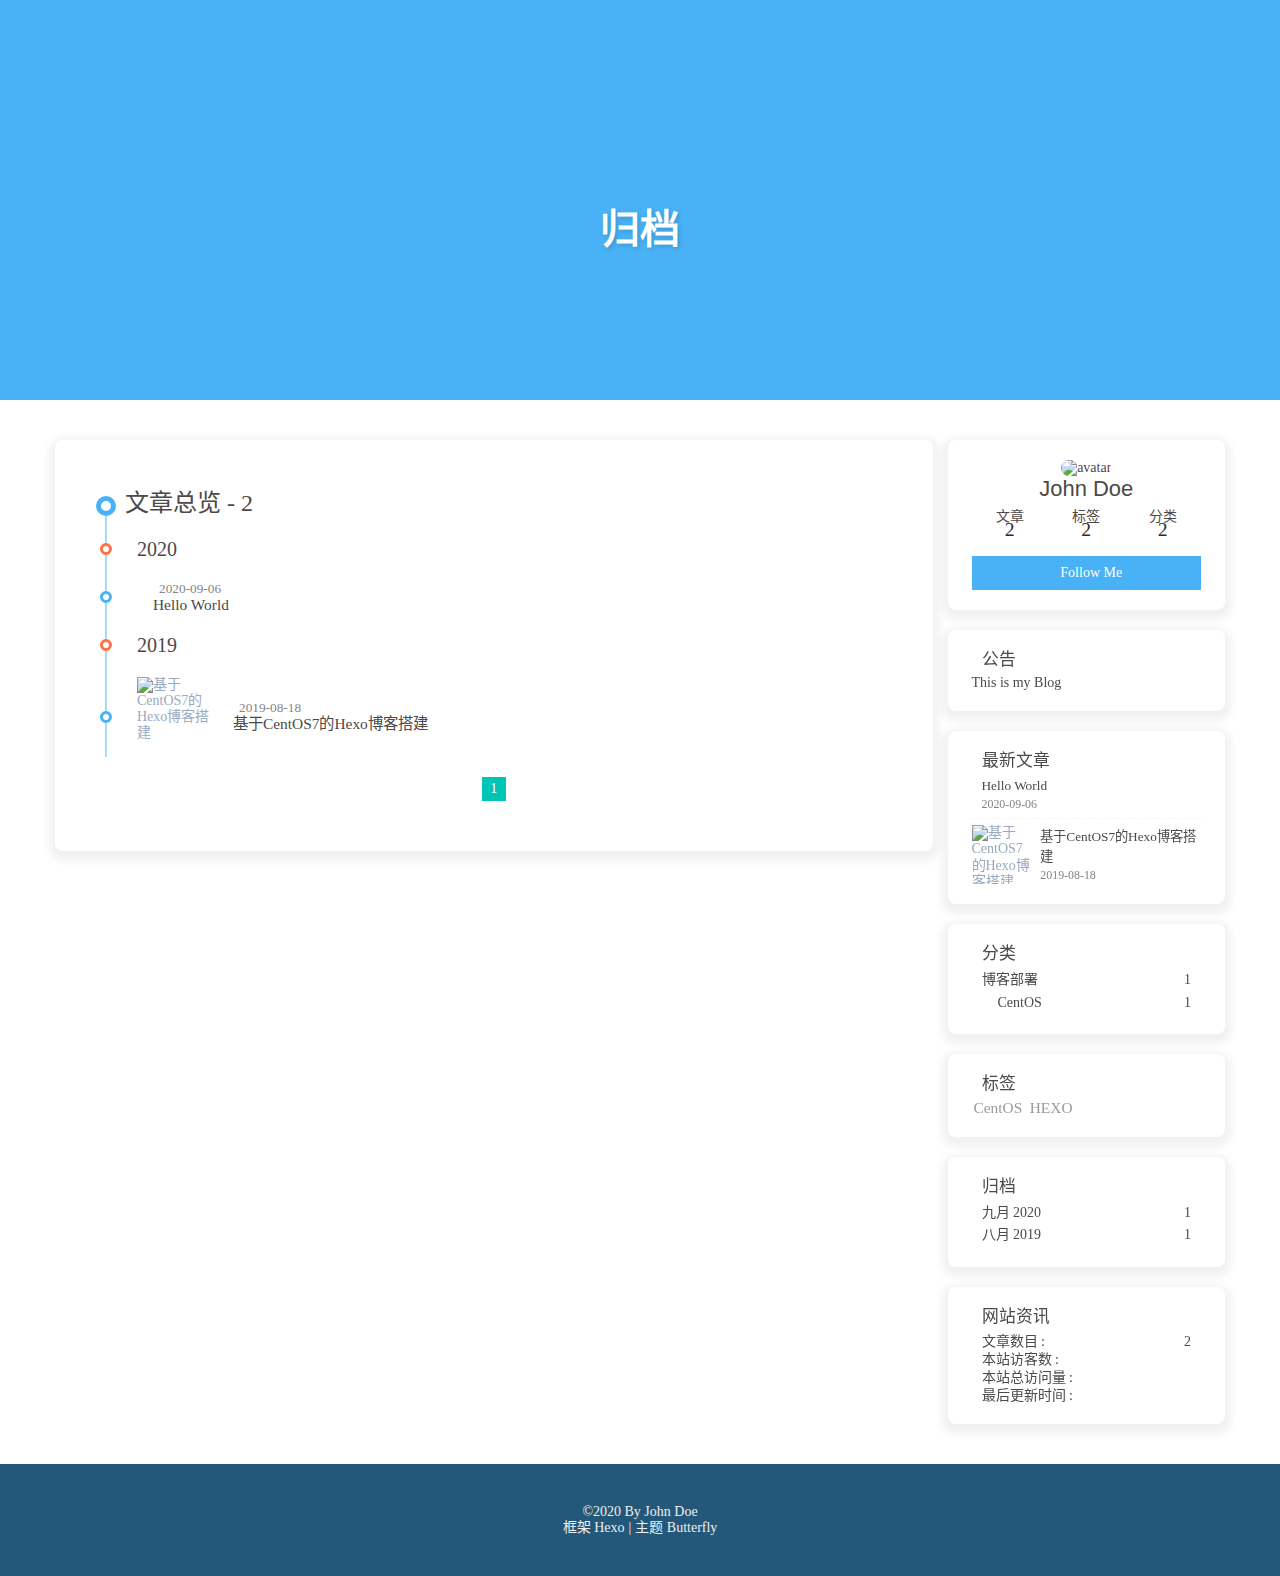
==== commit 916b12f1: "Site updated: 2020-09-10 16:04:19" ====
--- a/archives/index.html
+++ b/archives/index.html
@@ -1,9 +1,9 @@
-<!DOCTYPE html><html lang="zh-CN" data-theme="light"><head><meta charset="UTF-8"><meta http-equiv="X-UA-Compatible" content="IE=edge"><meta name="viewport" content="width=device-width,initial-scale=1"><title>归档 | Hexo</title><meta name="description"><meta name="author" content="John Doe"><meta name="copyright" content="John Doe"><meta name="format-detection" content="telephone=no"><meta name="theme-color" content="#ffffff"><meta http-equiv="Cache-Control" content="no-transform"><meta http-equiv="Cache-Control" content="no-siteapp"><link rel="shortcut icon" href="/img/favicon.png"><link rel="canonical" href="http://example.com/archives/"><link rel="preconnect" href="//cdn.jsdelivr.net"/><link rel="preconnect" href="//fonts.googleapis.com" crossorigin="crossorigin"/><link rel="preconnect" href="//busuanzi.ibruce.info"/><link rel="preconnect" href="//zz.bdstatic.com"/><meta property="og:type" content="website"><meta property="og:title" content="归档"><meta property="og:url" content="http://example.com/archives/"><meta property="og:site_name" content="Hexo"><meta property="og:description"><meta property="og:image" content="http://example.com/img/avatar.png"><meta property="article:published_time" content="2020-09-06T13:35:58.578Z"><meta property="article:modified_time" content="2020-09-06T13:35:58.578Z"><meta name="twitter:card" content="summary"><link rel="stylesheet" href="/css/index.css"><link rel="stylesheet" href="https://cdn.jsdelivr.net/npm/@fortawesome/fontawesome-free/css/all.min.css"><link rel="stylesheet" href="https://cdn.jsdelivr.net/npm/@fancyapps/fancybox@latest/dist/jquery.fancybox.min.css"><link rel="stylesheet" href="https://fonts.googleapis.com/css?family=Titillium+Web"><script>var GLOBAL_CONFIG = { 
+<!DOCTYPE html><html lang="zh-CN" data-theme="light"><head><meta charset="UTF-8"><meta http-equiv="X-UA-Compatible" content="IE=edge"><meta name="viewport" content="width=device-width,initial-scale=1"><title>归档 | Hexo</title><meta name="description"><meta name="author" content="John Doe"><meta name="copyright" content="John Doe"><meta name="format-detection" content="telephone=no"><meta name="theme-color" content="#ffffff"><meta http-equiv="Cache-Control" content="no-transform"><meta http-equiv="Cache-Control" content="no-siteapp"><link rel="shortcut icon" href="/img/favicon.png"><link rel="canonical" href="http://example.com/archives/"><link rel="preconnect" href="//cdn.jsdelivr.net"/><link rel="preconnect" href="//busuanzi.ibruce.info"/><meta property="og:type" content="website"><meta property="og:title" content="归档"><meta property="og:url" content="http://example.com/archives/"><meta property="og:site_name" content="Hexo"><meta property="og:description"><meta property="og:image" content="http://example.com/null"><meta property="article:published_time" content="2020-09-10T08:04:18.949Z"><meta property="article:modified_time" content="2020-09-10T08:04:18.949Z"><meta name="twitter:card" content="summary"><link rel="stylesheet" href="/css/index.css"><link rel="stylesheet" href="https://cdn.jsdelivr.net/npm/@fortawesome/fontawesome-free/css/all.min.css"><link rel="stylesheet" href="https://cdn.jsdelivr.net/npm/@fancyapps/fancybox@latest/dist/jquery.fancybox.min.css"><script>var GLOBAL_CONFIG = { 
   root: '/',
   hexoversion: '5.1.1',
   algolia: undefined,
   localSearch: undefined,
-  translate: {"defaultEncoding":2,"translateDelay":0,"msgToTraditionalChinese":"繁","msgToSimplifiedChinese":"簡"},
+  translate: undefined,
   noticeOutdate: undefined,
   highlight: {"plugin":"highlighjs","highlightCopy":true,"highlightLang":true},
   copy: {
@@ -15,21 +15,21 @@
     message_prev: '按',
     message_next: '键将本页加入书签'
   },
-  runtime: '天',
+  runtime: '',
   date_suffix: {"one_hour":"刚刚","hours":"小时前","day":"天前"},
   copyright: undefined,
-  ClickShowText: {"text":"富强,民主,文明,和谐,自由,平等,公正,法治,爱国,敬业,诚信,友善","fontSize":"15px"},
-  medium_zoom: [object Object],
-  fancybox: [object Object],
+  ClickShowText: undefined,
+  medium_zoom: false,
+  fancybox: true,
   Snackbar: undefined,
   justifiedGallery: {
     js: 'https://cdn.jsdelivr.net/npm/justifiedGallery/dist/js/jquery.justifiedGallery.min.js',
     css: 'https://cdn.jsdelivr.net/npm/justifiedGallery/dist/css/justifiedGallery.min.css'
   },
-  baiduPush: [object Object],
+  baiduPush: false,
   isPhotoFigcaption: false,
-  islazyload: ,
-  isanchor: true
+  islazyload: false,
+  isanchor: false
 };
 
 var saveToLocal = {
@@ -61,9 +61,9 @@
 }</script><script id="config_change">var GLOBAL_CONFIG_SITE = { 
   isPost: false,
   isHome: false,
-  isHighlightShrink: true,
+  isHighlightShrink: false,
   isSidebar: false,
-  postUpdate: '2020-09-06 21:35:58'
+  postUpdate: '2020-09-10 16:04:18'
 }</script><noscript><style type="text/css">
 #nav {
   opacity: 1
@@ -84,7 +84,7 @@
   }
 }
 
-var autoChangeMode = '1'
+var autoChangeMode = 'false'
 var t = saveToLocal.get('theme')
 if (autoChangeMode === '1') {
   var isDarkMode = window.matchMedia('(prefers-color-scheme: dark)').matches
@@ -119,7 +119,7 @@
   if (t === 'dark') activateDarkMode()
   else if (t === 'light') activateLightMode()
 }</script><meta name="generator" content="Hexo 5.1.1"><link rel="alternate" href="/atom.xml" title="Hexo" type="application/atom+xml">
-</head><body><div id="mobile-sidebar"><div id="menu_mask"></div><div id="mobile-sidebar-menus"><div class="mobile_author_icon"><img class="avatar-img" src="/img/avatar.png" onerror="onerror=null;src='/img/friend_404.gif'" alt="avatar"/></div><div class="mobile_post_data"><div class="mobile_data_item is-center"><div class="mobile_data_link"><a href="/archives/"><div class="headline">文章</div><div class="length_num">2</div></a></div></div><div class="mobile_data_item is-center">      <div class="mobile_data_link"><a href="/tags/"><div class="headline">标签</div><div class="length_num">2</div></a></div></div><div class="mobile_data_item is-center">     <div class="mobile_data_link"><a href="/categories/"><div class="headline">分类</div><div class="length_num">2</div></a></div></div></div><hr/><div class="menus_items"><div class="menus_item"><a class="site-page" href="/"><i class="fa-fw fa fa-home"></i><span> 首页</span></a></div><div class="menus_item"><a class="site-page" href="/archives/"><i class="fa-fw fa fa-archive"></i><span> 时间轴</span></a></div><div class="menus_item"><a class="site-page" href="/tags/"><i class="fa-fw fa fa-tags"></i><span> 标签</span></a></div><div class="menus_item"><a class="site-page" href="/categories/"><i class="fa-fw fa fa-folder-open"></i><span> 分类</span></a></div><div class="menus_item"><a class="site-page" href="javascript:void(0);"><i class="fa-fw fa fa-heartbeat"></i><span> 清单</span><i class="fas fa-chevron-down expand"></i></a><ul class="menus_item_child"><li><a class="site-page" href="/music/"><i class="fa-fw fa fa-music"></i><span> 音乐</span></a></li><li><a class="site-page" href="/Gallery/"><i class="fa-fw fa fa-picture-o"></i><span> 照片</span></a></li><li><a class="site-page" href="/movies/"><i class="fa-fw fa fa-film"></i><span> 电影</span></a></li></ul></div><div class="menus_item"><a class="site-page" href="/link/"><i class="fa-fw fa fa-link"></i><span> 友链</span></a></div><div class="menus_item"><a class="site-page" href="/about/"><i class="fa-fw fa fa-heart"></i><span> 关于</span></a></div></div></div></div><div id="body-wrap"><div id="web_bg" data-type="photo"></div><header class="not-index-bg" id="page-header" style="background-image: url(https://i.loli.net/2020/05/01/IuWi8QbHvzjlOPw.jpg)"><nav id="nav"><span id="blog_name"><a id="site-name" href="/">Hexo</a></span><span id="menus"><div class="menus_items"><div class="menus_item"><a class="site-page" href="/"><i class="fa-fw fa fa-home"></i><span> 首页</span></a></div><div class="menus_item"><a class="site-page" href="/archives/"><i class="fa-fw fa fa-archive"></i><span> 时间轴</span></a></div><div class="menus_item"><a class="site-page" href="/tags/"><i class="fa-fw fa fa-tags"></i><span> 标签</span></a></div><div class="menus_item"><a class="site-page" href="/categories/"><i class="fa-fw fa fa-folder-open"></i><span> 分类</span></a></div><div class="menus_item"><a class="site-page" href="javascript:void(0);"><i class="fa-fw fa fa-heartbeat"></i><span> 清单</span><i class="fas fa-chevron-down expand"></i></a><ul class="menus_item_child"><li><a class="site-page" href="/music/"><i class="fa-fw fa fa-music"></i><span> 音乐</span></a></li><li><a class="site-page" href="/Gallery/"><i class="fa-fw fa fa-picture-o"></i><span> 照片</span></a></li><li><a class="site-page" href="/movies/"><i class="fa-fw fa fa-film"></i><span> 电影</span></a></li></ul></div><div class="menus_item"><a class="site-page" href="/link/"><i class="fa-fw fa fa-link"></i><span> 友链</span></a></div><div class="menus_item"><a class="site-page" href="/about/"><i class="fa-fw fa fa-heart"></i><span> 关于</span></a></div></div><span class="close" id="toggle-menu"><a class="site-page"><i class="fas fa-bars fa-fw"></i></a></span></span></nav><div id="page_site-info"><h1 id="site_title">归档</h1></div></header><main class="layout_page" id="content-inner"><div id="archive"><div class="article-sort-title">文章总览 - 2</div><div class="article-sort"><div class="article-sort-item year">2020</div><div class="article-sort-item"><a class="article-sort-item-img" href="/2020/09/06/hello-world/" title="Hello World"><img src="https://i.loli.net/2020/05/01/gkihqEjXxJ5UZ1C.jpg" alt="Hello World" onerror="this.onerror=null;this.src='/img/404.jpg'"></a><div class="article-sort-item-info"><div class="article-sort-item-time"><i class="far fa-calendar-alt"></i><time class="post-meta-date-created" datetime="2020-09-06T12:45:45.619Z" title="发表于 2020-09-06 20:45:45">2020-09-06</time></div><a class="article-sort-item-title" href="/2020/09/06/hello-world/" title="Hello World">Hello World</a></div></div><div class="article-sort-item year">2019</div><div class="article-sort-item"><a class="article-sort-item-img" href="/2019/08/18/%E5%9F%BA%E4%BA%8ECentOS7%E7%9A%84Hexo%E5%8D%9A%E5%AE%A2%E6%90%AD%E5%BB%BA/" title="基于CentOS7的Hexo博客搭建"><img src="https://mipmap-files.oss-cn-beijing.aliyuncs.com/wallpaper/1.jpg" alt="基于CentOS7的Hexo博客搭建" onerror="this.onerror=null;this.src='/img/404.jpg'"></a><div class="article-sort-item-info"><div class="article-sort-item-time"><i class="far fa-calendar-alt"></i><time class="post-meta-date-created" datetime="2019-08-18T04:21:35.000Z" title="发表于 2019-08-18 12:21:35">2019-08-18</time></div><a class="article-sort-item-title" href="/2019/08/18/%E5%9F%BA%E4%BA%8ECentOS7%E7%9A%84Hexo%E5%8D%9A%E5%AE%A2%E6%90%AD%E5%BB%BA/" title="基于CentOS7的Hexo博客搭建">基于CentOS7的Hexo博客搭建</a></div></div></div><nav id="pagination"><div class="pagination"><span class="page-number current">1</span></div></nav></div><div class="aside_content" id="aside_content"><div class="card-widget card-info"><div class="card-content"><div class="card-info-avatar is-center"><img class="avatar-img" src="/img/avatar.png" onerror="this.onerror=null;this.src='/img/friend_404.gif'" alt="avatar"/><div class="author-info__name">John Doe</div><div class="author-info__description"></div></div><div class="card-info-data"><div class="card-info-data-item is-center"><a href="/archives/"><div class="headline">文章</div><div class="length_num">2</div></a></div><div class="card-info-data-item is-center"><a href="/tags/"><div class="headline">标签</div><div class="length_num">2</div></a></div><div class="card-info-data-item is-center"><a href="/categories/"><div class="headline">分类</div><div class="length_num">2</div></a></div></div><a class="button--animated" id="card-info-btn" target="_blank" rel="noopener" href="https://github.com/xxxxxx"><i class="fab fa-github"></i><span>Follow Me</span></a><div class="card-info-social-icons is-center"><a class="social-icon" href="https://github.com/jerryc127" target="_blank" title="Github"><i class="fa fa-github"></i></a><a class="social-icon" href="mailto:xxxxxxx@gmail.com" target="_blank" title="Email"><i class="fa fa-envelope"></i></a><a class="social-icon" href="http://wpa.qq.com/msgrd?v=3&amp;uin=675089921&amp;site=qq&amp;menu=yes" target="_blank" title="QQ"><i class="fa fa-qq"></i></a><a class="social-icon" href="/zmgn.top" target="_blank" title="微博"><i class="fa fa-weibo"></i></a></div></div></div><div class="sticky_layout"><div class="card-widget card-announcement"><div class="card-content"><div class="item-headline"><i class="fas fa-bullhorn card-announcement-animation"></i><span>公告</span></div><div class="announcement_content">This is my Blog</div></div></div><div class="card-widget card-recent-post"><div class="card-content"><div class="item-headline"><i class="fas fa-history"></i><span>最新文章</span></div><div class="aside-list"><div class="aside-list-item"><a class="thumbnail" href="/2020/09/06/hello-world/" title="Hello World"><img src="https://i.loli.net/2020/05/01/gkihqEjXxJ5UZ1C.jpg" onerror="this.onerror=null;this.src='/img/404.jpg'" alt="Hello World"/></a><div class="content"><a class="title" href="/2020/09/06/hello-world/" title="Hello World">Hello World</a><time datetime="2020-09-06T12:45:45.619Z" title="发表于 2020-09-06 20:45:45">2020-09-06</time></div></div><div class="aside-list-item"><a class="thumbnail" href="/2019/08/18/%E5%9F%BA%E4%BA%8ECentOS7%E7%9A%84Hexo%E5%8D%9A%E5%AE%A2%E6%90%AD%E5%BB%BA/" title="基于CentOS7的Hexo博客搭建"><img src="https://mipmap-files.oss-cn-beijing.aliyuncs.com/wallpaper/1.jpg" onerror="this.onerror=null;this.src='/img/404.jpg'" alt="基于CentOS7的Hexo博客搭建"/></a><div class="content"><a class="title" href="/2019/08/18/%E5%9F%BA%E4%BA%8ECentOS7%E7%9A%84Hexo%E5%8D%9A%E5%AE%A2%E6%90%AD%E5%BB%BA/" title="基于CentOS7的Hexo博客搭建">基于CentOS7的Hexo博客搭建</a><time datetime="2019-08-18T04:21:35.000Z" title="发表于 2019-08-18 12:21:35">2019-08-18</time></div></div></div></div></div><div class="card-widget card-categories"><div class="card-content"><div class="item-headline"><i class="fas fa-folder-open"></i><span>分类</span></div><ul class="card-category-list" id="aside-cat-list">
+</head><body><div id="mobile-sidebar"><div id="menu_mask"></div><div id="mobile-sidebar-menus"><div class="mobile_author_icon"><img class="avatar-img" src="/null" onerror="onerror=null;src='/img/friend_404.gif'" alt="avatar"/></div><div class="mobile_post_data"><div class="mobile_data_item is-center"><div class="mobile_data_link"><a href="/archives/"><div class="headline">文章</div><div class="length_num">2</div></a></div></div><div class="mobile_data_item is-center">      <div class="mobile_data_link"><a href="/tags/"><div class="headline">标签</div><div class="length_num">2</div></a></div></div><div class="mobile_data_item is-center">     <div class="mobile_data_link"><a href="/categories/"><div class="headline">分类</div><div class="length_num">2</div></a></div></div></div><hr/></div></div><div id="body-wrap"><header class="not-index-bg" id="page-header"><nav id="nav"><span id="blog_name"><a id="site-name" href="/">Hexo</a></span><span id="menus"><span class="close" id="toggle-menu"><a class="site-page"><i class="fas fa-bars fa-fw"></i></a></span></span></nav><div id="page_site-info"><h1 id="site_title">归档</h1></div></header><main class="layout_page" id="content-inner"><div id="archive"><div class="article-sort-title">文章总览 - 2</div><div class="article-sort"><div class="article-sort-item year">2020</div><div class="article-sort-item"><div class="article-sort-item-info"><div class="article-sort-item-time"><i class="far fa-calendar-alt"></i><time class="post-meta-date-created" datetime="2020-09-06T12:45:45.619Z" title="发表于 2020-09-06 20:45:45">2020-09-06</time></div><a class="article-sort-item-title" href="/2020/09/06/hello-world/" title="Hello World">Hello World</a></div></div><div class="article-sort-item year">2019</div><div class="article-sort-item"><a class="article-sort-item-img" href="/2019/08/18/%E5%9F%BA%E4%BA%8ECentOS7%E7%9A%84Hexo%E5%8D%9A%E5%AE%A2%E6%90%AD%E5%BB%BA/" title="基于CentOS7的Hexo博客搭建"><img src="https://mipmap-files.oss-cn-beijing.aliyuncs.com/wallpaper/1.jpg" alt="基于CentOS7的Hexo博客搭建" onerror="this.onerror=null;this.src='/img/404.jpg'"></a><div class="article-sort-item-info"><div class="article-sort-item-time"><i class="far fa-calendar-alt"></i><time class="post-meta-date-created" datetime="2019-08-18T04:21:35.000Z" title="发表于 2019-08-18 12:21:35">2019-08-18</time></div><a class="article-sort-item-title" href="/2019/08/18/%E5%9F%BA%E4%BA%8ECentOS7%E7%9A%84Hexo%E5%8D%9A%E5%AE%A2%E6%90%AD%E5%BB%BA/" title="基于CentOS7的Hexo博客搭建">基于CentOS7的Hexo博客搭建</a></div></div></div><nav id="pagination"><div class="pagination"><span class="page-number current">1</span></div></nav></div><div class="aside_content" id="aside_content"><div class="card-widget card-info"><div class="card-content"><div class="card-info-avatar is-center"><img class="avatar-img" src="/null" onerror="this.onerror=null;this.src='/img/friend_404.gif'" alt="avatar"/><div class="author-info__name">John Doe</div><div class="author-info__description"></div></div><div class="card-info-data"><div class="card-info-data-item is-center"><a href="/archives/"><div class="headline">文章</div><div class="length_num">2</div></a></div><div class="card-info-data-item is-center"><a href="/tags/"><div class="headline">标签</div><div class="length_num">2</div></a></div><div class="card-info-data-item is-center"><a href="/categories/"><div class="headline">分类</div><div class="length_num">2</div></a></div></div><a class="button--animated" id="card-info-btn" target="_blank" rel="noopener" href="https://github.com/xxxxxx"><i class="fab fa-github"></i><span>Follow Me</span></a></div></div><div class="sticky_layout"><div class="card-widget card-announcement"><div class="card-content"><div class="item-headline"><i class="fas fa-bullhorn card-announcement-animation"></i><span>公告</span></div><div class="announcement_content">This is my Blog</div></div></div><div class="card-widget card-recent-post"><div class="card-content"><div class="item-headline"><i class="fas fa-history"></i><span>最新文章</span></div><div class="aside-list"><div class="aside-list-item"><div class="content"><a class="title" href="/2020/09/06/hello-world/" title="Hello World">Hello World</a><time datetime="2020-09-06T12:45:45.619Z" title="发表于 2020-09-06 20:45:45">2020-09-06</time></div></div><div class="aside-list-item"><a class="thumbnail" href="/2019/08/18/%E5%9F%BA%E4%BA%8ECentOS7%E7%9A%84Hexo%E5%8D%9A%E5%AE%A2%E6%90%AD%E5%BB%BA/" title="基于CentOS7的Hexo博客搭建"><img src="https://mipmap-files.oss-cn-beijing.aliyuncs.com/wallpaper/1.jpg" onerror="this.onerror=null;this.src='/img/404.jpg'" alt="基于CentOS7的Hexo博客搭建"/></a><div class="content"><a class="title" href="/2019/08/18/%E5%9F%BA%E4%BA%8ECentOS7%E7%9A%84Hexo%E5%8D%9A%E5%AE%A2%E6%90%AD%E5%BB%BA/" title="基于CentOS7的Hexo博客搭建">基于CentOS7的Hexo博客搭建</a><time datetime="2019-08-18T04:21:35.000Z" title="发表于 2019-08-18 12:21:35">2019-08-18</time></div></div></div></div></div><div class="card-widget card-categories"><div class="card-content"><div class="item-headline"><i class="fas fa-folder-open"></i><span>分类</span></div><ul class="card-category-list" id="aside-cat-list">
             <li class="card-category-list-item "><a class="card-category-list-link" href="/categories/%E5%8D%9A%E5%AE%A2%E9%83%A8%E7%BD%B2/"><span class="card-category-list-name">博客部署</span><span class="card-category-list-count">1</span></a></li><ul class="card-category-list child"><li class="card-category-list-item "><a class="card-category-list-link" href="/categories/%E5%8D%9A%E5%AE%A2%E9%83%A8%E7%BD%B2/CentOS/"><span class="card-category-list-name">CentOS</span><span class="card-category-list-count">1</span></a></li></ul>
             
-            </ul></div></div><div class="card-widget card-tags"><div class="card-content"><div class="item-headline"><i class="fas fa-tags"></i><span>标签</span></div><div class="card-tag-cloud"><a href="/tags/CentOS/" style="font-size: 1.1em; color: #999">CentOS</a> <a href="/tags/HEXO/" style="font-size: 1.1em; color: #999">HEXO</a></div></div></div><div class="card-widget card-archives"><div class="card-content"><div class="item-headline"><i class="fas fa-archive"></i><span>归档</span></div><ul class="card-archive-list"><li class="card-archive-list-item"><a class="card-archive-list-link" href="/archives/2020/09/"><span class="card-archive-list-date">九月 2020</span><span class="card-archive-list-count">1</span></a></li><li class="card-archive-list-item"><a class="card-archive-list-link" href="/archives/2019/08/"><span class="card-archive-list-date">八月 2019</span><span class="card-archive-list-count">1</span></a></li></ul></div></div></div></div></main><footer id="footer" style="background-image: url(https://i.loli.net/2020/05/01/IuWi8QbHvzjlOPw.jpg)" data-type="photo"><div id="footer-wrap"><div class="copyright">&copy;2020 By John Doe</div><div class="framework-info"><span>框架 </span><a target="_blank" rel="noopener" href="https://hexo.io">Hexo</a><span class="footer-separator">|</span><span>主题 </span><a target="_blank" rel="noopener" href="https://github.com/jerryc127/hexo-theme-butterfly">Butterfly</a></div></div></footer></div><section id="rightside"><div id="rightside-config-hide"><button id="translateLink" type="button" title="简繁转换">繁</button><button id="darkmode" type="button" title="浅色和深色模式转换"><i class="fas fa-adjust"></i></button></div><div id="rightside-config-show"><button id="rightside_config" type="button" title="设置"><i class="fas fa-cog"></i></button><button id="go-up" type="button" title="回到顶部"><i class="fas fa-arrow-up"></i></button></div></section><div><script src="https://cdn.jsdelivr.net/npm/jquery@latest/dist/jquery.min.js"></script><script src="/js/utils.js"></script><script src="/js/main.js"></script><script src="/js/tw_cn.js"></script><script src="https://cdn.jsdelivr.net/npm/medium-zoom/dist/medium-zoom.min.js"></script><script src="https://cdn.jsdelivr.net/npm/instant.page@latest/instantpage.min.js" type="module" defer></script><div class="js-pjax"><script async src="//busuanzi.ibruce.info/busuanzi/2.3/busuanzi.pure.mini.js"></script></div><script src="/js/third-party/click_heart.js" async="async"></script><script src="/js/third-party/ClickShowText.js" async="async"></script></div></body></html>+            </ul></div></div><div class="card-widget card-tags"><div class="card-content"><div class="item-headline"><i class="fas fa-tags"></i><span>标签</span></div><div class="card-tag-cloud"><a href="/tags/CentOS/" style="font-size: 1.1em; color: #999">CentOS</a> <a href="/tags/HEXO/" style="font-size: 1.1em; color: #999">HEXO</a></div></div></div><div class="card-widget card-archives"><div class="card-content"><div class="item-headline"><i class="fas fa-archive"></i><span>归档</span></div><ul class="card-archive-list"><li class="card-archive-list-item"><a class="card-archive-list-link" href="/archives/2020/09/"><span class="card-archive-list-date">九月 2020</span><span class="card-archive-list-count">1</span></a></li><li class="card-archive-list-item"><a class="card-archive-list-link" href="/archives/2019/08/"><span class="card-archive-list-date">八月 2019</span><span class="card-archive-list-count">1</span></a></li></ul></div></div><div class="card-widget card-webinfo"><div class="card-content"><div class="item-headline"><i class="fas fa-chart-line"></i><span>网站资讯</span></div><div class="webinfo"><div class="webinfo-item"><div class="item-name">文章数目 :</div><div class="item-count">2</div></div><div class="webinfo-item"><div class="item-name">本站访客数 :</div><div class="item-count" id="busuanzi_value_site_uv"></div></div><div class="webinfo-item"><div class="item-name">本站总访问量 :</div><div class="item-count" id="busuanzi_value_site_pv"></div></div><div class="webinfo-item"><div class="item-name">最后更新时间 :</div><div class="item-count" id="last-push-date" data-lastPushDate="2020-09-10T08:04:18.924Z"></div></div></div></div></div></div></div></main><footer id="footer" data-type="color"><div id="footer-wrap"><div class="copyright">&copy;2020 By John Doe</div><div class="framework-info"><span>框架 </span><a target="_blank" rel="noopener" href="https://hexo.io">Hexo</a><span class="footer-separator">|</span><span>主题 </span><a target="_blank" rel="noopener" href="https://github.com/jerryc127/hexo-theme-butterfly">Butterfly</a></div></div></footer></div><section id="rightside"><div id="rightside-config-hide"><button id="darkmode" type="button" title="浅色和深色模式转换"><i class="fas fa-adjust"></i></button></div><div id="rightside-config-show"><button id="rightside_config" type="button" title="设置"><i class="fas fa-cog"></i></button><button id="go-up" type="button" title="回到顶部"><i class="fas fa-arrow-up"></i></button></div></section><div><script src="https://cdn.jsdelivr.net/npm/jquery@latest/dist/jquery.min.js"></script><script src="/js/utils.js"></script><script src="/js/main.js"></script><script src="https://cdn.jsdelivr.net/npm/@fancyapps/fancybox@latest/dist/jquery.fancybox.min.js"></script><div class="js-pjax"><script async src="//busuanzi.ibruce.info/busuanzi/2.3/busuanzi.pure.mini.js"></script></div></div></body></html>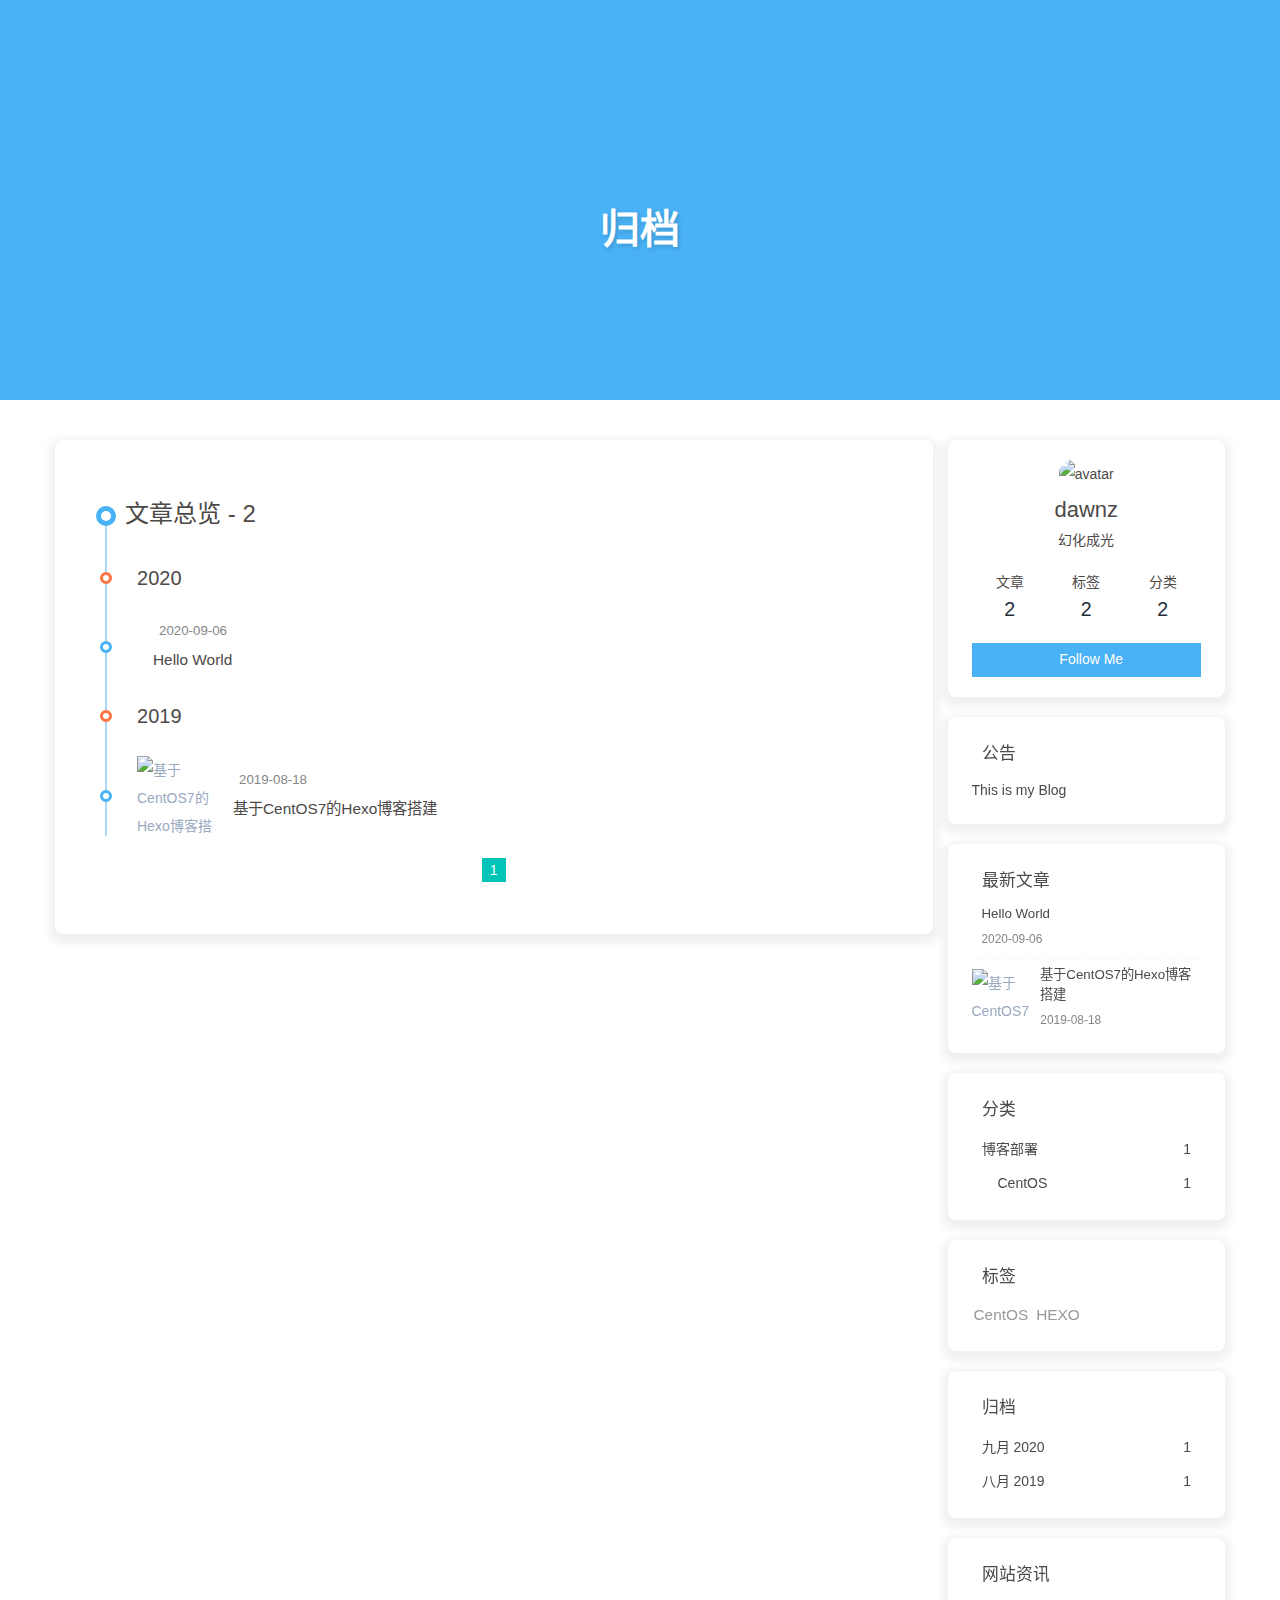
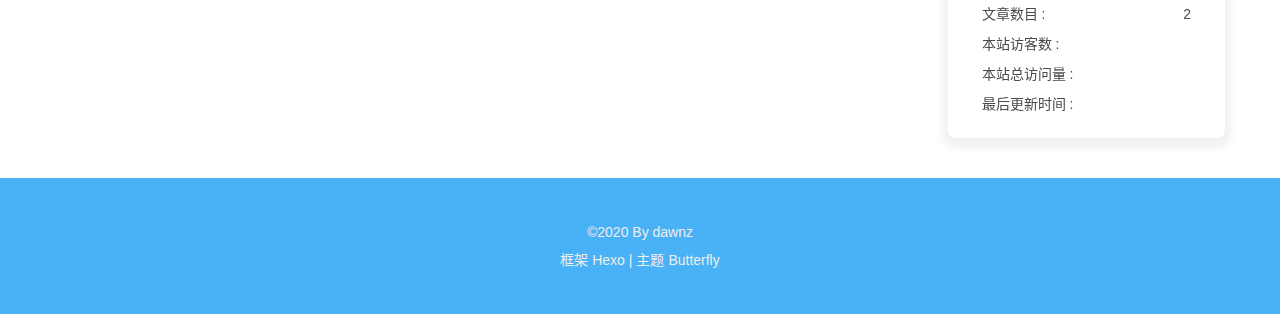
==== commit c6f44256: "Site updated: 2020-09-10 17:05:14" ====
--- a/archives/index.html
+++ b/archives/index.html
@@ -1,8 +1,8 @@
-<!DOCTYPE html><html lang="zh-CN" data-theme="light"><head><meta charset="UTF-8"><meta http-equiv="X-UA-Compatible" content="IE=edge"><meta name="viewport" content="width=device-width,initial-scale=1"><title>归档 | Hexo</title><meta name="description"><meta name="author" content="John Doe"><meta name="copyright" content="John Doe"><meta name="format-detection" content="telephone=no"><meta name="theme-color" content="#ffffff"><meta http-equiv="Cache-Control" content="no-transform"><meta http-equiv="Cache-Control" content="no-siteapp"><link rel="shortcut icon" href="/img/favicon.png"><link rel="canonical" href="http://example.com/archives/"><link rel="preconnect" href="//cdn.jsdelivr.net"/><link rel="preconnect" href="//busuanzi.ibruce.info"/><meta property="og:type" content="website"><meta property="og:title" content="归档"><meta property="og:url" content="http://example.com/archives/"><meta property="og:site_name" content="Hexo"><meta property="og:description"><meta property="og:image" content="http://example.com/null"><meta property="article:published_time" content="2020-09-10T08:04:18.949Z"><meta property="article:modified_time" content="2020-09-10T08:04:18.949Z"><meta name="twitter:card" content="summary"><link rel="stylesheet" href="/css/index.css"><link rel="stylesheet" href="https://cdn.jsdelivr.net/npm/@fortawesome/fontawesome-free/css/all.min.css"><link rel="stylesheet" href="https://cdn.jsdelivr.net/npm/@fancyapps/fancybox@latest/dist/jquery.fancybox.min.css"><script>var GLOBAL_CONFIG = { 
+<!DOCTYPE html><html lang="zh-CN" data-theme="light"><head><meta charset="UTF-8"><meta http-equiv="X-UA-Compatible" content="IE=edge"><meta name="viewport" content="width=device-width,initial-scale=1"><title>归档 | 晓川博客</title><meta name="description" content="幻化成光"><meta name="author" content="dawnz"><meta name="copyright" content="dawnz"><meta name="format-detection" content="telephone=no"><meta name="theme-color" content="#ffffff"><meta http-equiv="Cache-Control" content="no-transform"><meta http-equiv="Cache-Control" content="no-siteapp"><link rel="shortcut icon" href="/img/favicon.png"><link rel="canonical" href="https://poxiaoc.github.io/archives/"><link rel="preconnect" href="//cdn.jsdelivr.net"/><link rel="preconnect" href="//busuanzi.ibruce.info"/><meta property="og:type" content="website"><meta property="og:title" content="归档"><meta property="og:url" content="https://poxiaoc.github.io/archives/"><meta property="og:site_name" content="晓川博客"><meta property="og:description" content="幻化成光"><meta property="og:image" content="https://poxiaoc.github.io/null"><meta property="article:published_time" content="2020-09-10T09:05:13.277Z"><meta property="article:modified_time" content="2020-09-10T09:05:13.277Z"><meta name="twitter:card" content="summary"><link rel="stylesheet" href="/css/index.css"><link rel="stylesheet" href="https://cdn.jsdelivr.net/npm/@fortawesome/fontawesome-free/css/all.min.css"><link rel="stylesheet" href="https://cdn.jsdelivr.net/npm/@fancyapps/fancybox@latest/dist/jquery.fancybox.min.css"><script>var GLOBAL_CONFIG = { 
   root: '/',
   hexoversion: '5.1.1',
   algolia: undefined,
-  localSearch: undefined,
+  localSearch: {"path":"search.xml","languages":{"hits_empty":"找不到您查询的内容：${query}"}},
   translate: undefined,
   noticeOutdate: undefined,
   highlight: {"plugin":"highlighjs","highlightCopy":true,"highlightLang":true},
@@ -63,7 +63,7 @@
   isHome: false,
   isHighlightShrink: false,
   isSidebar: false,
-  postUpdate: '2020-09-10 16:04:18'
+  postUpdate: '2020-09-10 17:05:13'
 }</script><noscript><style type="text/css">
 #nav {
   opacity: 1
@@ -118,8 +118,9 @@
 } else {
   if (t === 'dark') activateDarkMode()
   else if (t === 'light') activateLightMode()
-}</script><meta name="generator" content="Hexo 5.1.1"><link rel="alternate" href="/atom.xml" title="Hexo" type="application/atom+xml">
-</head><body><div id="mobile-sidebar"><div id="menu_mask"></div><div id="mobile-sidebar-menus"><div class="mobile_author_icon"><img class="avatar-img" src="/null" onerror="onerror=null;src='/img/friend_404.gif'" alt="avatar"/></div><div class="mobile_post_data"><div class="mobile_data_item is-center"><div class="mobile_data_link"><a href="/archives/"><div class="headline">文章</div><div class="length_num">2</div></a></div></div><div class="mobile_data_item is-center">      <div class="mobile_data_link"><a href="/tags/"><div class="headline">标签</div><div class="length_num">2</div></a></div></div><div class="mobile_data_item is-center">     <div class="mobile_data_link"><a href="/categories/"><div class="headline">分类</div><div class="length_num">2</div></a></div></div></div><hr/></div></div><div id="body-wrap"><header class="not-index-bg" id="page-header"><nav id="nav"><span id="blog_name"><a id="site-name" href="/">Hexo</a></span><span id="menus"><span class="close" id="toggle-menu"><a class="site-page"><i class="fas fa-bars fa-fw"></i></a></span></span></nav><div id="page_site-info"><h1 id="site_title">归档</h1></div></header><main class="layout_page" id="content-inner"><div id="archive"><div class="article-sort-title">文章总览 - 2</div><div class="article-sort"><div class="article-sort-item year">2020</div><div class="article-sort-item"><div class="article-sort-item-info"><div class="article-sort-item-time"><i class="far fa-calendar-alt"></i><time class="post-meta-date-created" datetime="2020-09-06T12:45:45.619Z" title="发表于 2020-09-06 20:45:45">2020-09-06</time></div><a class="article-sort-item-title" href="/2020/09/06/hello-world/" title="Hello World">Hello World</a></div></div><div class="article-sort-item year">2019</div><div class="article-sort-item"><a class="article-sort-item-img" href="/2019/08/18/%E5%9F%BA%E4%BA%8ECentOS7%E7%9A%84Hexo%E5%8D%9A%E5%AE%A2%E6%90%AD%E5%BB%BA/" title="基于CentOS7的Hexo博客搭建"><img src="https://mipmap-files.oss-cn-beijing.aliyuncs.com/wallpaper/1.jpg" alt="基于CentOS7的Hexo博客搭建" onerror="this.onerror=null;this.src='/img/404.jpg'"></a><div class="article-sort-item-info"><div class="article-sort-item-time"><i class="far fa-calendar-alt"></i><time class="post-meta-date-created" datetime="2019-08-18T04:21:35.000Z" title="发表于 2019-08-18 12:21:35">2019-08-18</time></div><a class="article-sort-item-title" href="/2019/08/18/%E5%9F%BA%E4%BA%8ECentOS7%E7%9A%84Hexo%E5%8D%9A%E5%AE%A2%E6%90%AD%E5%BB%BA/" title="基于CentOS7的Hexo博客搭建">基于CentOS7的Hexo博客搭建</a></div></div></div><nav id="pagination"><div class="pagination"><span class="page-number current">1</span></div></nav></div><div class="aside_content" id="aside_content"><div class="card-widget card-info"><div class="card-content"><div class="card-info-avatar is-center"><img class="avatar-img" src="/null" onerror="this.onerror=null;this.src='/img/friend_404.gif'" alt="avatar"/><div class="author-info__name">John Doe</div><div class="author-info__description"></div></div><div class="card-info-data"><div class="card-info-data-item is-center"><a href="/archives/"><div class="headline">文章</div><div class="length_num">2</div></a></div><div class="card-info-data-item is-center"><a href="/tags/"><div class="headline">标签</div><div class="length_num">2</div></a></div><div class="card-info-data-item is-center"><a href="/categories/"><div class="headline">分类</div><div class="length_num">2</div></a></div></div><a class="button--animated" id="card-info-btn" target="_blank" rel="noopener" href="https://github.com/xxxxxx"><i class="fab fa-github"></i><span>Follow Me</span></a></div></div><div class="sticky_layout"><div class="card-widget card-announcement"><div class="card-content"><div class="item-headline"><i class="fas fa-bullhorn card-announcement-animation"></i><span>公告</span></div><div class="announcement_content">This is my Blog</div></div></div><div class="card-widget card-recent-post"><div class="card-content"><div class="item-headline"><i class="fas fa-history"></i><span>最新文章</span></div><div class="aside-list"><div class="aside-list-item"><div class="content"><a class="title" href="/2020/09/06/hello-world/" title="Hello World">Hello World</a><time datetime="2020-09-06T12:45:45.619Z" title="发表于 2020-09-06 20:45:45">2020-09-06</time></div></div><div class="aside-list-item"><a class="thumbnail" href="/2019/08/18/%E5%9F%BA%E4%BA%8ECentOS7%E7%9A%84Hexo%E5%8D%9A%E5%AE%A2%E6%90%AD%E5%BB%BA/" title="基于CentOS7的Hexo博客搭建"><img src="https://mipmap-files.oss-cn-beijing.aliyuncs.com/wallpaper/1.jpg" onerror="this.onerror=null;this.src='/img/404.jpg'" alt="基于CentOS7的Hexo博客搭建"/></a><div class="content"><a class="title" href="/2019/08/18/%E5%9F%BA%E4%BA%8ECentOS7%E7%9A%84Hexo%E5%8D%9A%E5%AE%A2%E6%90%AD%E5%BB%BA/" title="基于CentOS7的Hexo博客搭建">基于CentOS7的Hexo博客搭建</a><time datetime="2019-08-18T04:21:35.000Z" title="发表于 2019-08-18 12:21:35">2019-08-18</time></div></div></div></div></div><div class="card-widget card-categories"><div class="card-content"><div class="item-headline"><i class="fas fa-folder-open"></i><span>分类</span></div><ul class="card-category-list" id="aside-cat-list">
+}</script><meta name="generator" content="Hexo 5.1.1"><link rel="alternate" href="/atom.xml" title="晓川博客" type="application/atom+xml">
+</head><body><div id="mobile-sidebar"><div id="menu_mask"></div><div id="mobile-sidebar-menus"><div class="mobile_author_icon"><img class="avatar-img" src="/null" onerror="onerror=null;src='/img/friend_404.gif'" alt="avatar"/></div><div class="mobile_post_data"><div class="mobile_data_item is-center"><div class="mobile_data_link"><a href="/archives/"><div class="headline">文章</div><div class="length_num">2</div></a></div></div><div class="mobile_data_item is-center">      <div class="mobile_data_link"><a href="/tags/"><div class="headline">标签</div><div class="length_num">2</div></a></div></div><div class="mobile_data_item is-center">     <div class="mobile_data_link"><a href="/categories/"><div class="headline">分类</div><div class="length_num">2</div></a></div></div></div><hr/><div class="menus_items"><div class="menus_item"><a class="site-page" href="/"><i class="fa-fw fa fa-home"></i><span> 首页</span></a></div><div class="menus_item"><a class="site-page" href="/archives/"><i class="fa-fw fa fa-archive"></i><span> 时间轴</span></a></div><div class="menus_item"><a class="site-page" href="/tags/"><i class="fa-fw fa fa-tags"></i><span> 标签</span></a></div><div class="menus_item"><a class="site-page" href="/categories/"><i class="fa-fw fa fa-folder-open"></i><span> 分类</span></a></div><div class="menus_item"><a class="site-page" href="javascript:void(0);"><i class="fa-fw fa fa-heartbeat"></i><span> 清单</span><i class="fas fa-chevron-down expand"></i></a><ul class="menus_item_child"><li><a class="site-page" href="/music/"><i class="fa-fw fa fa-music"></i><span> 音乐</span></a></li><li><a class="site-page" href="/Gallery/"><i class="fa-fw fa fa-picture-o"></i><span> 照片</span></a></li><li><a class="site-page" href="/movies/"><i class="fa-fw fa fa-film"></i><span> 电影</span></a></li></ul></div><div class="menus_item"><a class="site-page" href="/link/"><i class="fa-fw fa fa-link"></i><span> 友链</span></a></div><div class="menus_item"><a class="site-page" href="/messageboard/"><i class="fa-fw fa fa-paper-plane"></i><span> 留言板</span></a></div><div class="menus_item"><a class="site-page" href="/about/"><i class="fa-fw fa fa-heart"></i><span> 关于</span></a></div></div></div></div><div id="body-wrap"><header class="not-index-bg" id="page-header"><nav id="nav"><span id="blog_name"><a id="site-name" href="/">晓川博客</a></span><span id="menus"><div id="search_button"><a class="site-page social-icon search"><i class="fas fa-search fa-fw"></i><span> 搜索</span></a></div><div class="menus_items"><div class="menus_item"><a class="site-page" href="/"><i class="fa-fw fa fa-home"></i><span> 首页</span></a></div><div class="menus_item"><a class="site-page" href="/archives/"><i class="fa-fw fa fa-archive"></i><span> 时间轴</span></a></div><div class="menus_item"><a class="site-page" href="/tags/"><i class="fa-fw fa fa-tags"></i><span> 标签</span></a></div><div class="menus_item"><a class="site-page" href="/categories/"><i class="fa-fw fa fa-folder-open"></i><span> 分类</span></a></div><div class="menus_item"><a class="site-page" href="javascript:void(0);"><i class="fa-fw fa fa-heartbeat"></i><span> 清单</span><i class="fas fa-chevron-down expand"></i></a><ul class="menus_item_child"><li><a class="site-page" href="/music/"><i class="fa-fw fa fa-music"></i><span> 音乐</span></a></li><li><a class="site-page" href="/Gallery/"><i class="fa-fw fa fa-picture-o"></i><span> 照片</span></a></li><li><a class="site-page" href="/movies/"><i class="fa-fw fa fa-film"></i><span> 电影</span></a></li></ul></div><div class="menus_item"><a class="site-page" href="/link/"><i class="fa-fw fa fa-link"></i><span> 友链</span></a></div><div class="menus_item"><a class="site-page" href="/messageboard/"><i class="fa-fw fa fa-paper-plane"></i><span> 留言板</span></a></div><div class="menus_item"><a class="site-page" href="/about/"><i class="fa-fw fa fa-heart"></i><span> 关于</span></a></div></div><span class="close" id="toggle-menu"><a class="site-page"><i class="fas fa-bars fa-fw"></i></a></span></span></nav><div id="page_site-info"><h1 id="site_title">归档</h1></div></header><main class="layout_page" id="content-inner"><div id="archive"><div class="article-sort-title">文章总览 - 2</div><div class="article-sort"><div class="article-sort-item year">2020</div><div class="article-sort-item"><div class="article-sort-item-info"><div class="article-sort-item-time"><i class="far fa-calendar-alt"></i><time class="post-meta-date-created" datetime="2020-09-06T12:45:45.619Z" title="发表于 2020-09-06 20:45:45">2020-09-06</time></div><a class="article-sort-item-title" href="/2020/09/06/hello-world/" title="Hello World">Hello World</a></div></div><div class="article-sort-item year">2019</div><div class="article-sort-item"><a class="article-sort-item-img" href="/2019/08/18/%E5%9F%BA%E4%BA%8ECentOS7%E7%9A%84Hexo%E5%8D%9A%E5%AE%A2%E6%90%AD%E5%BB%BA/" title="基于CentOS7的Hexo博客搭建"><img src="https://mipmap-files.oss-cn-beijing.aliyuncs.com/wallpaper/1.jpg" alt="基于CentOS7的Hexo博客搭建" onerror="this.onerror=null;this.src='/img/404.jpg'"></a><div class="article-sort-item-info"><div class="article-sort-item-time"><i class="far fa-calendar-alt"></i><time class="post-meta-date-created" datetime="2019-08-18T04:21:35.000Z" title="发表于 2019-08-18 12:21:35">2019-08-18</time></div><a class="article-sort-item-title" href="/2019/08/18/%E5%9F%BA%E4%BA%8ECentOS7%E7%9A%84Hexo%E5%8D%9A%E5%AE%A2%E6%90%AD%E5%BB%BA/" title="基于CentOS7的Hexo博客搭建">基于CentOS7的Hexo博客搭建</a></div></div></div><nav id="pagination"><div class="pagination"><span class="page-number current">1</span></div></nav></div><div class="aside_content" id="aside_content"><div class="card-widget card-info"><div class="card-content"><div class="card-info-avatar is-center"><img class="avatar-img" src="/null" onerror="this.onerror=null;this.src='/img/friend_404.gif'" alt="avatar"/><div class="author-info__name">dawnz</div><div class="author-info__description">幻化成光</div></div><div class="card-info-data"><div class="card-info-data-item is-center"><a href="/archives/"><div class="headline">文章</div><div class="length_num">2</div></a></div><div class="card-info-data-item is-center"><a href="/tags/"><div class="headline">标签</div><div class="length_num">2</div></a></div><div class="card-info-data-item is-center"><a href="/categories/"><div class="headline">分类</div><div class="length_num">2</div></a></div></div><a class="button--animated" id="card-info-btn" target="_blank" rel="noopener" href="https://github.com/xxxxxx"><i class="fab fa-github"></i><span>Follow Me</span></a></div></div><div class="sticky_layout"><div class="card-widget card-announcement"><div class="card-content"><div class="item-headline"><i class="fas fa-bullhorn card-announcement-animation"></i><span>公告</span></div><div class="announcement_content">This is my Blog</div></div></div><div class="card-widget card-recent-post"><div class="card-content"><div class="item-headline"><i class="fas fa-history"></i><span>最新文章</span></div><div class="aside-list"><div class="aside-list-item"><div class="content"><a class="title" href="/2020/09/06/hello-world/" title="Hello World">Hello World</a><time datetime="2020-09-06T12:45:45.619Z" title="发表于 2020-09-06 20:45:45">2020-09-06</time></div></div><div class="aside-list-item"><a class="thumbnail" href="/2019/08/18/%E5%9F%BA%E4%BA%8ECentOS7%E7%9A%84Hexo%E5%8D%9A%E5%AE%A2%E6%90%AD%E5%BB%BA/" title="基于CentOS7的Hexo博客搭建"><img src="https://mipmap-files.oss-cn-beijing.aliyuncs.com/wallpaper/1.jpg" onerror="this.onerror=null;this.src='/img/404.jpg'" alt="基于CentOS7的Hexo博客搭建"/></a><div class="content"><a class="title" href="/2019/08/18/%E5%9F%BA%E4%BA%8ECentOS7%E7%9A%84Hexo%E5%8D%9A%E5%AE%A2%E6%90%AD%E5%BB%BA/" title="基于CentOS7的Hexo博客搭建">基于CentOS7的Hexo博客搭建</a><time datetime="2019-08-18T04:21:35.000Z" title="发表于 2019-08-18 12:21:35">2019-08-18</time></div></div></div></div></div><div class="card-widget card-categories"><div class="card-content"><div class="item-headline"><i class="fas fa-folder-open"></i><span>分类</span></div><ul class="card-category-list" id="aside-cat-list">
             <li class="card-category-list-item "><a class="card-category-list-link" href="/categories/%E5%8D%9A%E5%AE%A2%E9%83%A8%E7%BD%B2/"><span class="card-category-list-name">博客部署</span><span class="card-category-list-count">1</span></a></li><ul class="card-category-list child"><li class="card-category-list-item "><a class="card-category-list-link" href="/categories/%E5%8D%9A%E5%AE%A2%E9%83%A8%E7%BD%B2/CentOS/"><span class="card-category-list-name">CentOS</span><span class="card-category-list-count">1</span></a></li></ul>
             
-            </ul></div></div><div class="card-widget card-tags"><div class="card-content"><div class="item-headline"><i class="fas fa-tags"></i><span>标签</span></div><div class="card-tag-cloud"><a href="/tags/CentOS/" style="font-size: 1.1em; color: #999">CentOS</a> <a href="/tags/HEXO/" style="font-size: 1.1em; color: #999">HEXO</a></div></div></div><div class="card-widget card-archives"><div class="card-content"><div class="item-headline"><i class="fas fa-archive"></i><span>归档</span></div><ul class="card-archive-list"><li class="card-archive-list-item"><a class="card-archive-list-link" href="/archives/2020/09/"><span class="card-archive-list-date">九月 2020</span><span class="card-archive-list-count">1</span></a></li><li class="card-archive-list-item"><a class="card-archive-list-link" href="/archives/2019/08/"><span class="card-archive-list-date">八月 2019</span><span class="card-archive-list-count">1</span></a></li></ul></div></div><div class="card-widget card-webinfo"><div class="card-content"><div class="item-headline"><i class="fas fa-chart-line"></i><span>网站资讯</span></div><div class="webinfo"><div class="webinfo-item"><div class="item-name">文章数目 :</div><div class="item-count">2</div></div><div class="webinfo-item"><div class="item-name">本站访客数 :</div><div class="item-count" id="busuanzi_value_site_uv"></div></div><div class="webinfo-item"><div class="item-name">本站总访问量 :</div><div class="item-count" id="busuanzi_value_site_pv"></div></div><div class="webinfo-item"><div class="item-name">最后更新时间 :</div><div class="item-count" id="last-push-date" data-lastPushDate="2020-09-10T08:04:18.924Z"></div></div></div></div></div></div></div></main><footer id="footer" data-type="color"><div id="footer-wrap"><div class="copyright">&copy;2020 By John Doe</div><div class="framework-info"><span>框架 </span><a target="_blank" rel="noopener" href="https://hexo.io">Hexo</a><span class="footer-separator">|</span><span>主题 </span><a target="_blank" rel="noopener" href="https://github.com/jerryc127/hexo-theme-butterfly">Butterfly</a></div></div></footer></div><section id="rightside"><div id="rightside-config-hide"><button id="darkmode" type="button" title="浅色和深色模式转换"><i class="fas fa-adjust"></i></button></div><div id="rightside-config-show"><button id="rightside_config" type="button" title="设置"><i class="fas fa-cog"></i></button><button id="go-up" type="button" title="回到顶部"><i class="fas fa-arrow-up"></i></button></div></section><div><script src="https://cdn.jsdelivr.net/npm/jquery@latest/dist/jquery.min.js"></script><script src="/js/utils.js"></script><script src="/js/main.js"></script><script src="https://cdn.jsdelivr.net/npm/@fancyapps/fancybox@latest/dist/jquery.fancybox.min.js"></script><div class="js-pjax"><script async src="//busuanzi.ibruce.info/busuanzi/2.3/busuanzi.pure.mini.js"></script></div></div></body></html>+            </ul></div></div><div class="card-widget card-tags"><div class="card-content"><div class="item-headline"><i class="fas fa-tags"></i><span>标签</span></div><div class="card-tag-cloud"><a href="/tags/CentOS/" style="font-size: 1.1em; color: #999">CentOS</a> <a href="/tags/HEXO/" style="font-size: 1.1em; color: #999">HEXO</a></div></div></div><div class="card-widget card-archives"><div class="card-content"><div class="item-headline"><i class="fas fa-archive"></i><span>归档</span></div><ul class="card-archive-list"><li class="card-archive-list-item"><a class="card-archive-list-link" href="/archives/2020/09/"><span class="card-archive-list-date">九月 2020</span><span class="card-archive-list-count">1</span></a></li><li class="card-archive-list-item"><a class="card-archive-list-link" href="/archives/2019/08/"><span class="card-archive-list-date">八月 2019</span><span class="card-archive-list-count">1</span></a></li></ul></div></div><div class="card-widget card-webinfo"><div class="card-content"><div class="item-headline"><i class="fas fa-chart-line"></i><span>网站资讯</span></div><div class="webinfo"><div class="webinfo-item"><div class="item-name">文章数目 :</div><div class="item-count">2</div></div><div class="webinfo-item"><div class="item-name">本站访客数 :</div><div class="item-count" id="busuanzi_value_site_uv"></div></div><div class="webinfo-item"><div class="item-name">本站总访问量 :</div><div class="item-count" id="busuanzi_value_site_pv"></div></div><div class="webinfo-item"><div class="item-name">最后更新时间 :</div><div class="item-count" id="last-push-date" data-lastPushDate="2020-09-10T09:05:13.256Z"></div></div></div></div></div></div></div></main><footer id="footer" data-type="color"><div id="footer-wrap"><div class="copyright">&copy;2020 By dawnz</div><div class="framework-info"><span>框架 </span><a target="_blank" rel="noopener" href="https://hexo.io">Hexo</a><span class="footer-separator">|</span><span>主题 </span><a target="_blank" rel="noopener" href="https://github.com/jerryc127/hexo-theme-butterfly">Butterfly</a></div></div></footer></div><section id="rightside"><div id="rightside-config-hide"><button id="darkmode" type="button" title="浅色和深色模式转换"><i class="fas fa-adjust"></i></button></div><div id="rightside-config-show"><button id="rightside_config" type="button" title="设置"><i class="fas fa-cog"></i></button><button id="go-up" type="button" title="回到顶部"><i class="fas fa-arrow-up"></i></button></div></section><div class="search-dialog" id="local-search"><div class="search-dialog__title" id="local-search-title">本地搜索</div><div id="local-input-panel"><div id="local-search-input"><div class="local-search-box"><input class="local-search-box--input" placeholder="搜索文章" type="text"/></div></div></div><hr/><div id="local-search-results"><div id="local-hits"></div><div id="local-stats"><div class="local-search-stats__hr" id="hr"><span>由</span> <a target="_blank" rel="noopener" href="https://github.com/wzpan/hexo-generator-search" style="color:#49B1F5;">hexo-generator-search</a>
+ <span>提供支持</span></div></div></div><span class="search-close-button"><i class="fas fa-times"></i></span></div><div id="search-mask"></div><div><script src="https://cdn.jsdelivr.net/npm/jquery@latest/dist/jquery.min.js"></script><script src="/js/utils.js"></script><script src="/js/main.js"></script><script src="https://cdn.jsdelivr.net/npm/@fancyapps/fancybox@latest/dist/jquery.fancybox.min.js"></script><script src="/js/search/local-search.js"></script><div class="js-pjax"><script async src="//busuanzi.ibruce.info/busuanzi/2.3/busuanzi.pure.mini.js"></script></div><script defer="defer" id="ribbon" src="/js/third-party/canvas-ribbon.js" size="150" alpha="0.6" zIndex="-1" mobile="false" data-click="false"></script></div></body></html>